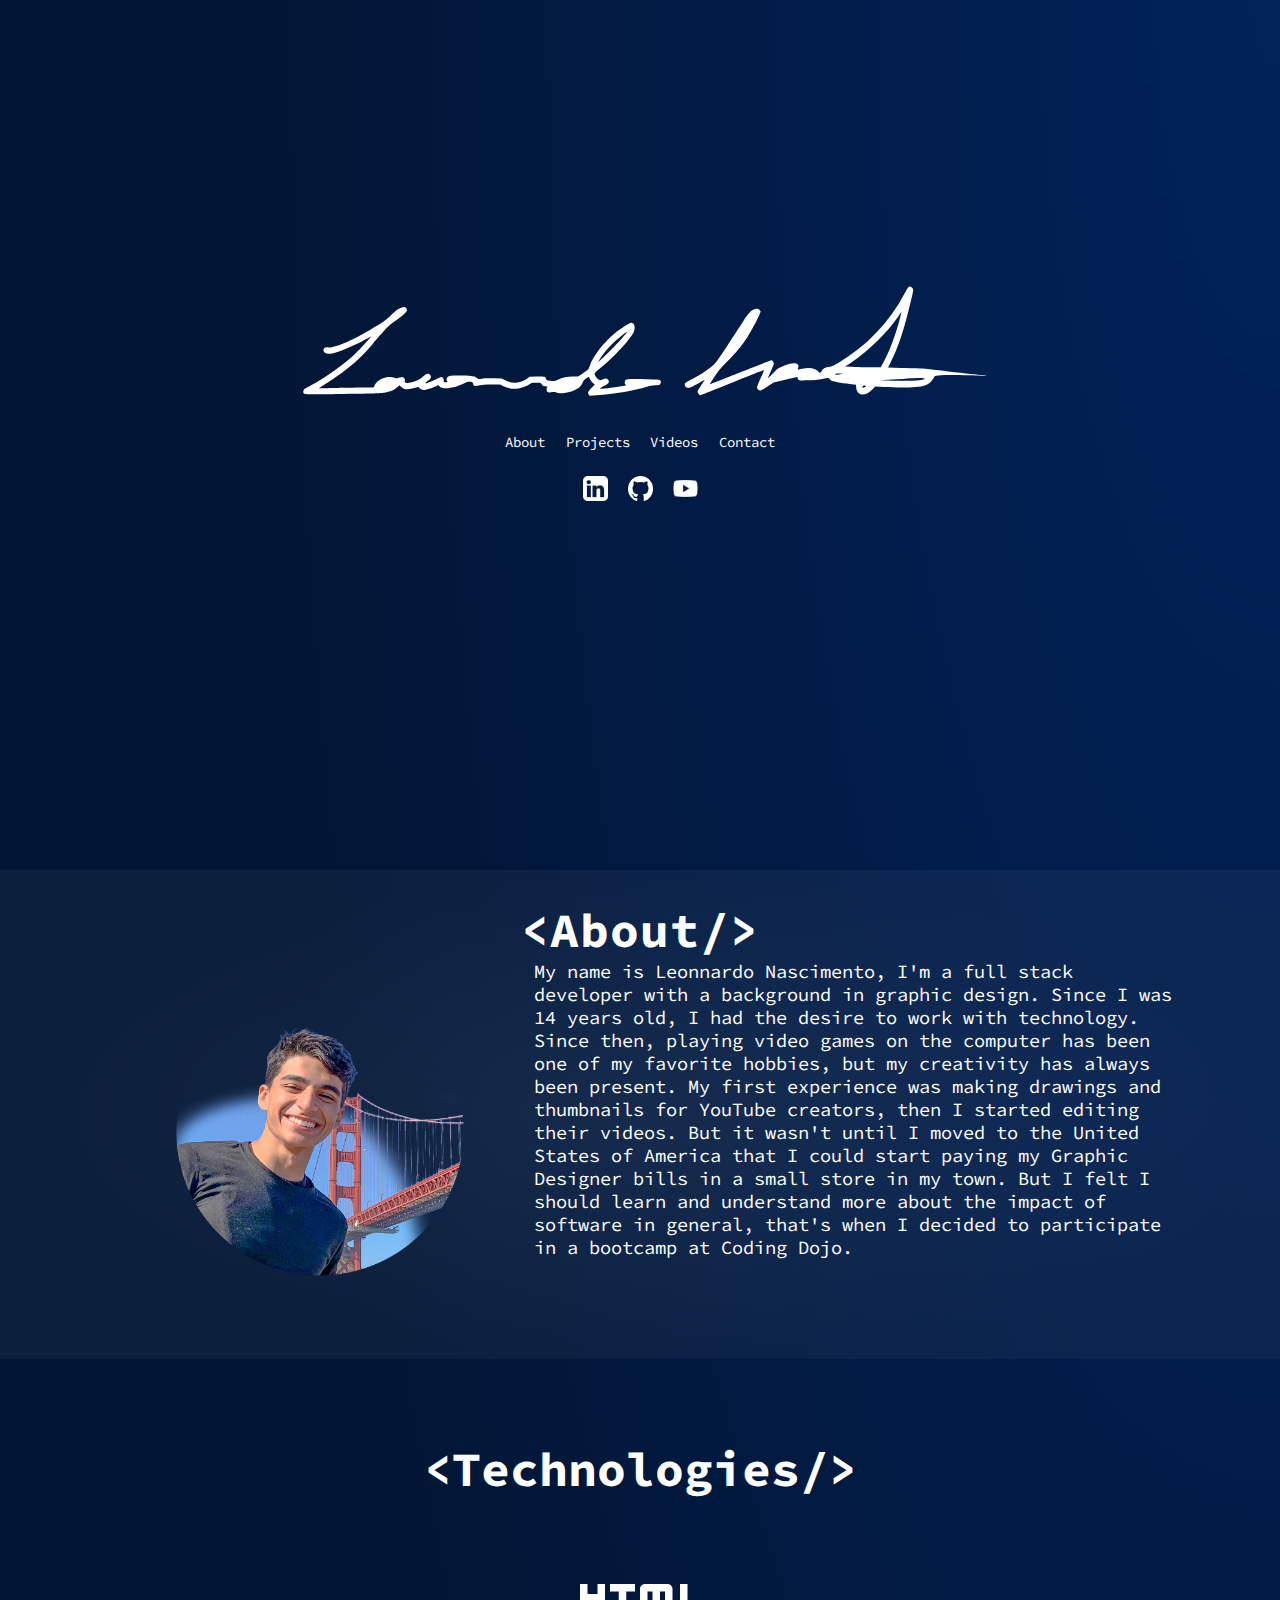
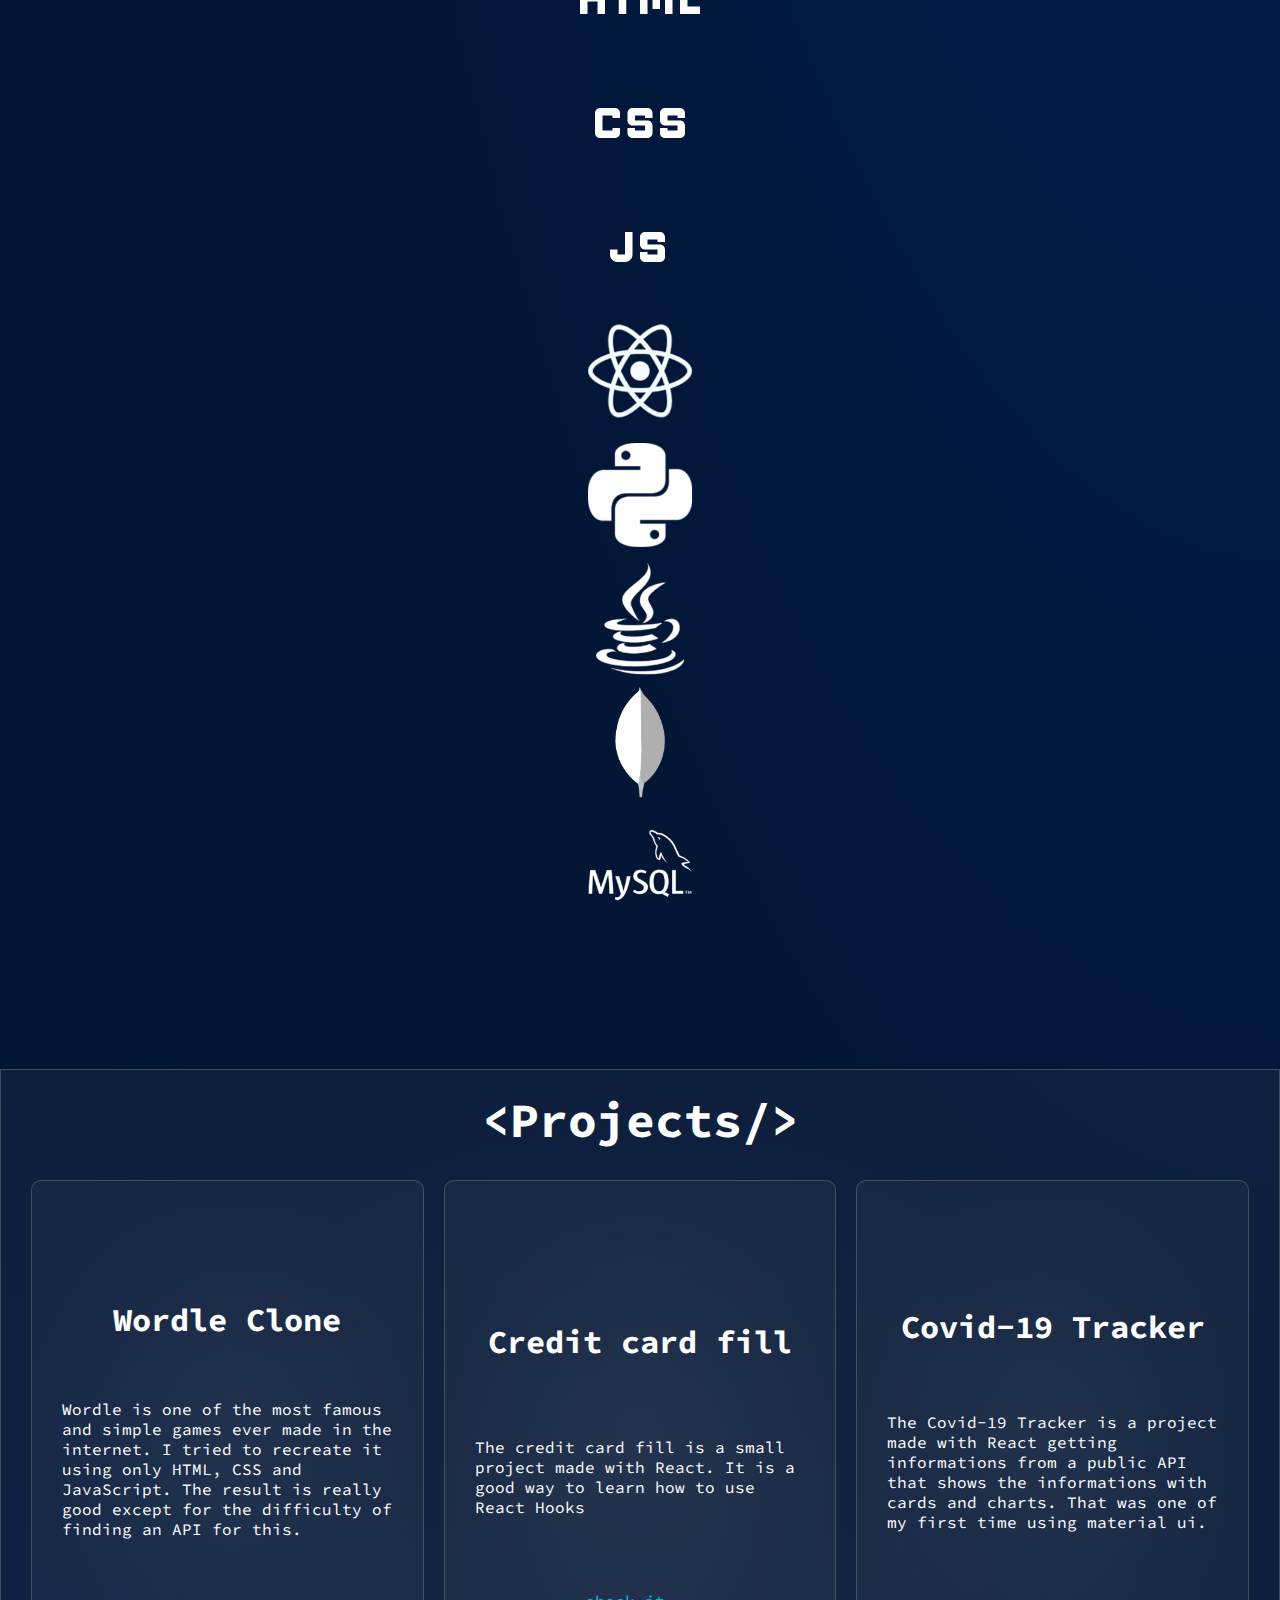
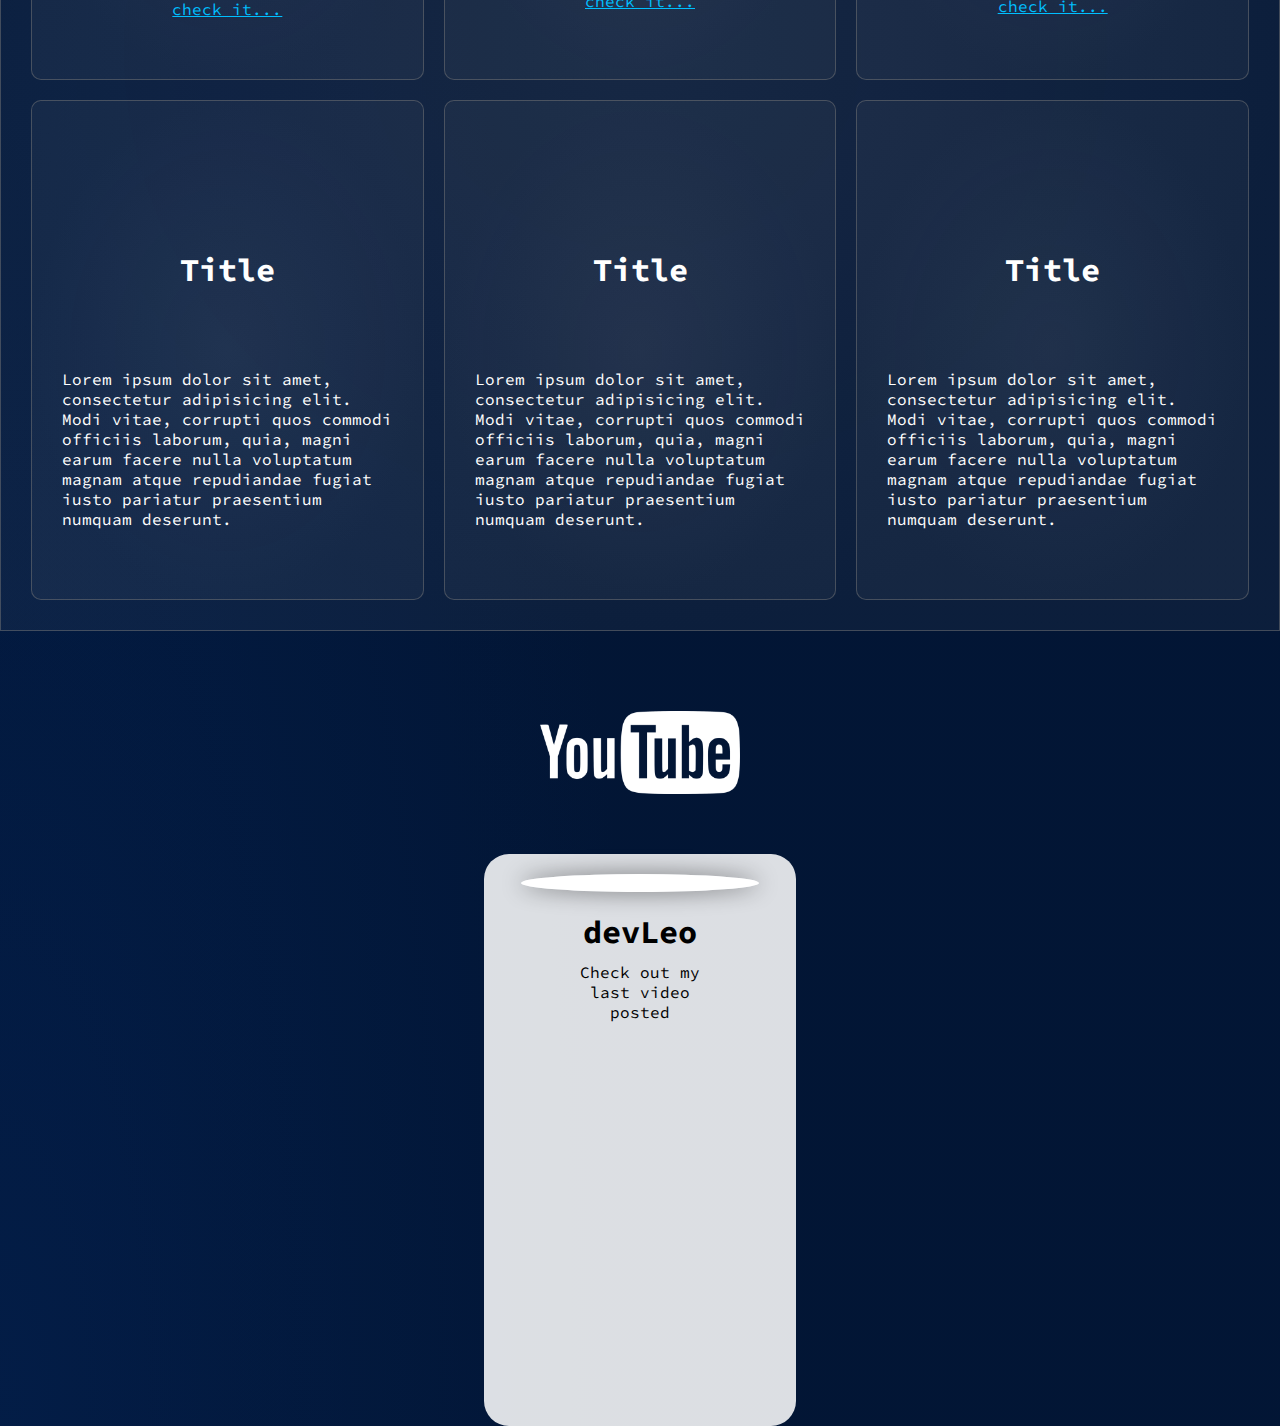
==== index.html @ 9794fa6d "commit" ====
<!DOCTYPE html>
<html lang="en">
<head>
    <meta charset="UTF-8">
    <meta http-equiv="X-UA-Compatible" content="IE=edge">
    <meta name="viewport" content="width=device-width, initial-scale=1.0">
    <title>LeoNascimento.io</title>
    <link rel="preconnect" href="https://fonts.googleapis.com">
    <link rel="preconnect" href="https://fonts.gstatic.com" crossorigin>
    <link href="https://fonts.googleapis.com/css2?family=Poppins:wght@100;400;700&display=swap" rel="stylesheet">

    <link rel="preconnect" href="https://fonts.googleapis.com">
    <link rel="preconnect" href="https://fonts.gstatic.com" crossorigin>
    <link href="https://fonts.googleapis.com/css2?family=Source+Code+Pro:wght@200;300;400;500;600;700;800;900&display=swap" rel="stylesheet">
    
    <link rel="preconnect" href="https://fonts.googleapis.com">
    <link rel="preconnect" href="https://fonts.gstatic.com" crossorigin>
    <link href="https://fonts.googleapis.com/css2?family=Montserrat:wght@100;200;300;400;500;600;700;800&display=swap" rel="stylesheet">

    <link rel="stylesheet" href="https://cdnjs.cloudflare.com/ajax/libs/slick-carousel/1.8.1/slick-theme.css" integrity="sha512-6lLUdeQ5uheMFbWm3CP271l14RsX1xtx+J5x2yeIDkkiBpeVTNhTqijME7GgRKKi6hCqovwCoBTlRBEC20M8Mg==" crossorigin="anonymous" referrerpolicy="no-referrer" />
    <link rel="stylesheet" href="https://cdnjs.cloudflare.com/ajax/libs/slick-carousel/1.8.1/slick.min.css" integrity="sha512-yHknP1/AwR+yx26cB1y0cjvQUMvEa2PFzt1c9LlS4pRQ5NOTZFWbhBig+X9G9eYW/8m0/4OXNx8pxJ6z57x0dw==" crossorigin="anonymous" referrerpolicy="no-referrer" />

    <link rel="stylesheet" href="style.css">

    <link href="https://fonts.googleapis.com/icon?family=Material+Icons"
    rel="stylesheet">
</head>
<body>
    <!-- <div class="front-page">
        <div class="intro-text">
            <h1 class="title">Welcome to my world</h1>
            <h2 class="sub-title"> I dont know what to put here</h2>
        </div>
        <img src="./images/signn.svg" alt="" class="logoOne">
        <div class="backgroundblend"></div>
    </div> -->




    <div class="background displayF">
        <div class="navbar displayF">

            <img class="logo" src="./images/signn.svg" alt="logo">
            <div class="navigation displayF directionR">
                <a href="">About</a>
                <a href="">Projects</a>
                <a href="">Videos</a>
                <a href="">Contact</a>
            </div>
            <div class="links displayF">
        
                <a href="https://www.linkedin.com/in/leonnardo-nascimento-b04475144/" target="_blank">
                    <img class="linksIcon" src="./images/linkedinicon.png" alt="">
                </a>
        
                <a href="https://github.com/N-Leonnardo" target="_blank">
                    <img class="linksIcon" src="./images/githubIcon.png" alt="">
                </a>
        
                <a href="https://www.youtube.com/channel/UCKr74Z_zcVuGK9od6eiQgIQ" target="_blank">
                    <img class="linksIcon" src="./images/youtubeLogo.png" alt="">
                </a>
        
            </div>
        </div>


            
            <div class="about displayF">
                <h1 class="abouth"> &ltAbout/></h1>
                <div class="aboutCont displayF">
                    <img class="avatar" src="./images/profile-2.png" alt="">
                    <p> 
                        My name is Leonnardo Nascimento, I'm a full stack developer with a background in graphic design. Since I was 14 years old, I had the desire to work with technology. Since then, playing video games on the computer has been one of my favorite hobbies, but my creativity has always been present. My first experience was making drawings and thumbnails for YouTube creators, then I started editing their videos. But it wasn't until I moved to the United States of America that I could start paying my Graphic Designer bills in a small store in my town. But I felt I should learn and understand more about the impact of software in general, that's when I decided to participate in a bootcamp at Coding Dojo.
                        </p>
                    </div>
            </div>

    <div class="languageTitle displayF">
        <h1>&ltTechnologies/></h1>
    </div>
    <div class="languages ">
        <div class="logo-slider">
            <div class="item revert">
                <a href="#">
                    <img src="./images/html.svg" alt="HTML">
                </a>
            </div>
            <div class="item revert">
                <a href="#">
                    <img src="./images/css.svg" alt="CSS">
                </a>
            </div>
            <div class="item revert">
                <a href="#">
                    <img src="./images/js.svg" alt="JavaScript">
                </a>
            </div>
            <div class="item">
                <a href="#">
                    <img src="./images/react.png" alt="">
                </a>
            </div>
            <div class="item">
                <a href="#">
                    <img src="./images/python.png" alt="">
                </a>
            </div>
            <div class="item">
                <a href="#">
                    <img src="./images/java.png" alt="">
                </a>
            </div>
            <div class="item">
                <a href="#">
                    <img src="./images/mongodblogo.png" alt="">
                </a>
            </div>
            <div class="item">
                <a href="#">
                    <img src="./images/mysql.png" alt="">
                </a>
            </div>
        </div>
    </div>


<div class="projCont">
    <h1 class="projTitle">&ltProjects/></h1>
    <div class="projects displayF">
        <div class="containerProj displayF">
            <div class="eachProj displayF ">
                <img class="projImage" src="https://camo.githubusercontent.com/9633ba7687fe294301734b7516c64a92cbd756558850330837115ace9c610f3a/68747470733a2f2f692e696d6775722e636f6d2f795870526636302e706e67" alt="">
                <h1>Wordle Clone</h1>
                    <p>
                        Wordle is one of the most famous and simple games ever made in the internet. I tried to recreate it using only HTML, CSS and JavaScript. The result is really good except for the difficulty of finding an API for this.
                    </p>
                    <a href="https://n-leonnardo.github.io/wordleclone/">check it...</a>
                </div>

            
            <div class="eachProj displayF">
                <img src="" alt="">
                <h1>Credit card fill</h1>
                <p>
                    The credit card fill is a small project made with React. It is a good way to learn how to use React Hooks
                </p>

                <a href="">check it...</a>
            </div>
            <div class="eachProj displayF">
                <img class="projImage" src="https://n-leonnardo.github.io/covidTrackerProj/static/media/COVIDLOGO.ed3f2e29fcd2064a7a75.png" alt="">
                <h1>Covid-19 Tracker</h1>
                <p>
                    The Covid-19 Tracker is a project made with React getting informations from a public API that shows the informations with cards and charts. That was one of my first time using material ui.
                    </p>
                    <a href="">check it...</a>
                </div>
        </div>


        <div class="containerProj displayF">
            <div class="eachProj displayF ">
                <img src="" alt="">
                <h1>Title</h1>
                <p>Lorem ipsum dolor sit amet, consectetur adipisicing elit. Modi vitae, corrupti quos commodi officiis laborum, quia, magni earum facere nulla voluptatum magnam atque repudiandae fugiat iusto pariatur praesentium numquam deserunt.</p>
            </div>
            <div class="eachProj displayF">
                <img src="" alt="">
                <h1>Title</h1>
                <p>Lorem ipsum dolor sit amet, consectetur adipisicing elit. Modi vitae, corrupti quos commodi officiis laborum, quia, magni earum facere nulla voluptatum magnam atque repudiandae fugiat iusto pariatur praesentium numquam deserunt.</p>
            </div>
            <div class="eachProj displayF">
                <img src="" alt="">
                <h1>Title</h1>
                <p>Lorem ipsum dolor sit amet, consectetur adipisicing elit. Modi vitae, corrupti quos commodi officiis laborum, quia, magni earum facere nulla voluptatum magnam atque repudiandae fugiat iusto pariatur praesentium numquam deserunt.</p>
            </div>
        </div>
    </div>
</div>

<a href=" https://www.youtube.com/channel/UCKr74Z_zcVuGK9od6eiQgIQ " target="blank">

    <div class="ytContainer displayF">
        <!-- <h1 class="ytTitle">&ltVideos/></h1> -->
        <img src="./images/youtube-logo-black-and-white.png" alt="" class="ytLogo">
        <div class="ytBox displayF">
            <div class="header displayF">
                <img class=" ytAvatar" src="https://cdn.vox-cdn.com/thumbor/jC8Gbx-Z-0FskmRz0ufRkql8Ppc=/1400x1400/filters:format(png)/cdn.vox-cdn.com/uploads/chorus_asset/file/23206931/zuck_avatar2.PNG" alt="">
                <h1 class="ytName ytBlack">devLeo</h1>
                <p class="ytDesc ytBlack">
                    Check out my last video posted
                </p>
            </div>
            <div class="videosLine displayF">
                <div class="video">

                <iframe class ="video" width="400" height="340" src="https://www.youtube.com/embed?listType=user_uploads&list=UCKr74Z_zcVuGK9od6eiQgIQ" frameborder="0" allowfullscreen></iframe> 


                </div>
                <!-- <div class="video">
                    <iframe width="420" height="215"
                    src="https://www.youtube.com/embed/tgbNymZ7vqY">
                    </iframe>
                </div> -->
                <!-- <div class="video">
                    <iframe width="420" height="215"
                    src="https://www.youtube.com/embed/tgbNymZ7vqY">
                    </iframe>
                </div>
            </div>
            <div class="videosLine displayF">
                <div class="video">
                    <iframe width="420" height="215"
                    src="https://www.youtube.com/embed/tgbNymZ7vqY">
                    </iframe>
                </div>
                <div class="video">
                    <iframe width="420" height="215"
                    src="https://www.youtube.com/embed/tgbNymZ7vqY">
                    </iframe>
                </div>
                <div class="video">
                    <iframe width="420" height="215"
                    src="https://www.youtube.com/embed/tgbNymZ7vqY">
                    </iframe>
                </div>
            </div>
            <div class="videosLine displayF">
                <div class="video">
                    <iframe width="420" height="215"
                    src="https://www.youtube.com/embed/tgbNymZ7vqY">
                    </iframe>
                </div>
                <div class="video">
                    <iframe width="420" height="215"
                    src="https://www.youtube.com/embed/tgbNymZ7vqY">
                </iframe>
                </div>
                <div class="video">
                    <iframe width="420" height="215"
                    src="https://www.youtube.com/embed/tgbNymZ7vqY">
                    </iframe>
                </div> -->
            </div>
        </div>
    </div>
</a>











</div>



</body>
    <script src="https://cdnjs.cloudflare.com/ajax/libs/jquery/3.6.0/jquery.min.js" integrity="sha512-894YE6QWD5I59HgZOGReFYm4dnWc1Qt5NtvYSaNcOP+u1T9qYdvdihz0PPSiiqn/+/3e7Jo4EaG7TubfWGUrMQ==" crossorigin="anonymous" referrerpolicy="no-referrer"></script>
    <script src="https://cdnjs.cloudflare.com/ajax/libs/slick-carousel/1.8.1/slick.min.js" integrity="sha512-XtmMtDEcNz2j7ekrtHvOVR4iwwaD6o/FUJe6+Zq+HgcCsk3kj4uSQQR8weQ2QVj1o0Pk6PwYLohm206ZzNfubg==" crossorigin="anonymous" referrerpolicy="no-referrer"></script>
    <script>
        $('.logo-slider').slick({
            slidesToShow: 5,
            slidesToScroll: 1,
            dots: true,
            arrows: true,
            autoplay: true,
            autoplaySpeed: 10000,
            infinite: true
        });
    </script>
    <script src="https://cdnjs.cloudflare.com/ajax/libs/gsap/3.9.1/gsap.min.js" integrity="sha512-H6cPm97FAsgIKmlBA4s774vqoN24V5gSQL4yBTDOY2su2DeXZVhQPxFK4P6GPdnZqM9fg1G3cMv5wD7e6cFLZQ==" crossorigin="anonymous" referrerpolicy="no-referrer"></script>
    <script src="https://cdnjs.cloudflare.com/ajax/libs/gsap/3.9.1/ScrollTrigger.min.js" integrity="sha512-5efjkDjhldlK+BrHauVYJpbjKrtNemLZksZWxd6Wdxvm06dceqWGLLNjZywOkvW7BF032ktHRMUOarbK9d60bg==" crossorigin="anonymous" referrerpolicy="no-referrer"></script>
    <script src="app.js"></script>
</html>
---- style.css ----
*{
    margin: 0;
    padding: 0;
    color: white;
    /* font-family: 'Poppins', serif; */
    font-family: "Source Code Pro", serif ;
    text-decoration: none;
}




.front-page{
    width: 100%;
    height: 100%;
    clip-path: circle(5%);
}

.backgroundblend{
    width: 100%;
    height: 100vh;
    background: radial-gradient(79.06% 65.46% at 99.56% -0.33%, rgba(0, 88, 231, 0.2) 0%, rgba(7, 20, 41, 0.2) 100%), radial-gradient(50% 44.45% at 0% 100%, #021F4E 0%, #011638 100%);

}

.intro-text, .logoOne{
    position: absolute;
    top: 50%;
    left: 50%;
    transform: translate(-50%, -50%);
}

.logoOne{
    filter: invert(100%);
}






.navbar{
    height: 90vh;
}


.background {
    background: radial-gradient(79.06% 65.46% at 99.56% -0.33%, rgba(0, 88, 231, 0.2) 0%, rgba(7, 20, 41, 0.2) 100%), radial-gradient(50% 44.45% at 0% 100%, #021F4E 0%, #011638 100%);
}

.displayF{
    display: flex;
    align-items: center;
    justify-content: center;
    flex-direction: column;
}

.links{
    flex-direction: row;
}

.links img{
    width: 25px;
    margin: 25px 10px;
}

.logo{
    filter: invert(100%);
    width: 55vw;
    margin: 0 20px 0 40px;
}
.navigation {
    margin-top: 25px;
}

.directionR{
    flex-direction: row;
}

.navigation a{
    text-decoration: none;
    color: white;
    font-size: 14px;
    /* margin-left: 30px;
    margin-right: 30px;
    margin-top: 25px; */

    margin: 5% 5% 0 5%;
}

/* First SECTION */

.avatar{
    width: 300px;
    margin: 0px 5% 5% 5%;
}

.abouth{
    font-size: 48px;
    letter-spacing: 1px ;
    font-weight: bolder;
    margin-top: 30px;
}

.about{
    margin-top: 60px;

    width: 100%;

    background: radial-gradient(50% 50% at 50% 50%, rgba(196, 196, 196, 0.1) 0%, rgba(196, 196, 196, 0.051) 100%);
    /* border: 1px solid rgba(119, 119, 119, 0.5); */
    box-sizing: border-box;
    /* border-radius: 10px; */
}

.aboutCont{
    flex-direction: row;
}

.aboutCont p{
    font-size: 14pt;
    width: 50%;
    margin-bottom: 100px;
}

.revert{
    filter: invert(100%);
}

.item img{
    width: 120px;
}

.languages{
    max-width: 1024px;
    margin: 40px auto;
}

.languageTitle{
    font-size: 24px;
    margin-top: 80px;
}

.logo-slider{
    color: white
}

/* Third Section */

.projects{
    margin-top: 20px;
}

.containerProj{
    flex-direction: row;
    justify-content: space-evenly;
}

.projImage{
    width: 40%;
}


.eachProj{
    width: 50%;
    height: 500px;
    padding: 30px;

    margin: 10px;

    justify-content: space-around;

    background: radial-gradient(50% 50% at 50% 50%, rgba(196, 196, 196, 0.1) 0%, rgba(196, 196, 196, 0.051) 100%);
    border: 1px solid rgba(119, 119, 119, 0.5);
    box-sizing: border-box;

    border-radius: 10px;
}

.eachProj a{
    text-decoration: underline;
    color: rgb(0, 191, 255);
}

.projCont{

    background: radial-gradient(50% 50% at 50% 50%, rgba(196, 196, 196, 0.1) 0%, rgba(196, 196, 196, 0.051) 100%);
    border: 1px solid rgba(119, 119, 119, 0.5);
    box-sizing: border-box;

    margin-top: 100px;

    display: flex;
    align-items: center;
    justify-content: center;

    flex-direction: column;

    padding: 20px;

}

.projTitle{
    font-size: 48px;
}



/* Youtube part */

.ytContainer{
margin-top: 80px;
color: black;
}

.ytBox{
    width: 80%;
    background-color: rgba(255, 255, 255, 0.861);
    border-radius: 25px;
    padding: 20px;
}

.ytBlack{
    color: black;
    text-align: center;
}

.ytName{
    margin-top: 20px;
}

.videos{
    display: grid;
    grid-template-columns: 1fr 1fr 1fr;
}

.videosLine{
    flex-direction: column;
}

.ytAvatar{
    width: 220px;
    border-radius: 100%;
    border: 9px solid #ffffff;

    -webkit-box-shadow: 0px 0px 22px 1px rgba(0,0,0,0.42); 
box-shadow: 0px 0px 22px 1px rgba(0,0,0,0.42);
}

.ytDesc{
    width: 50%;
    margin:10px 0 40px 0 ;
}

.ytTitle{
    margin: 0 0 5px 0;
    font-size: 48px;
}

.video{
    border-radius: 20px;
    width: 100%;
}

.ytLogo{
    filter: invert(100%);
    width: 200px;
    margin-bottom: 60px;
}

@media (max-width: 1024px){

    .logo{
    width: 80vw;    
    }

    .videosLine{
        flex-direction: column;
    }

    .about{
        padding: 2px;
        width: 90%;
        padding-bottom: 20px;
    }

    .aboutCont{
        flex-direction: column;
    }

    .aboutCont p{
        width: 80%;
    }
    

    .avatar{
        width: 40%;
    }

    .languages{
        max-width: 70vw;
    }

    .item img{
        width: 80%;
    }


    .containerProj {
        flex-direction: column;
    }

    .eachProj{
        width: 90%;
        margin: 10px;
    }

    .videosLine{
        flex-direction: column;
    }

    .ytBox{
        width: 80%;
    }

}
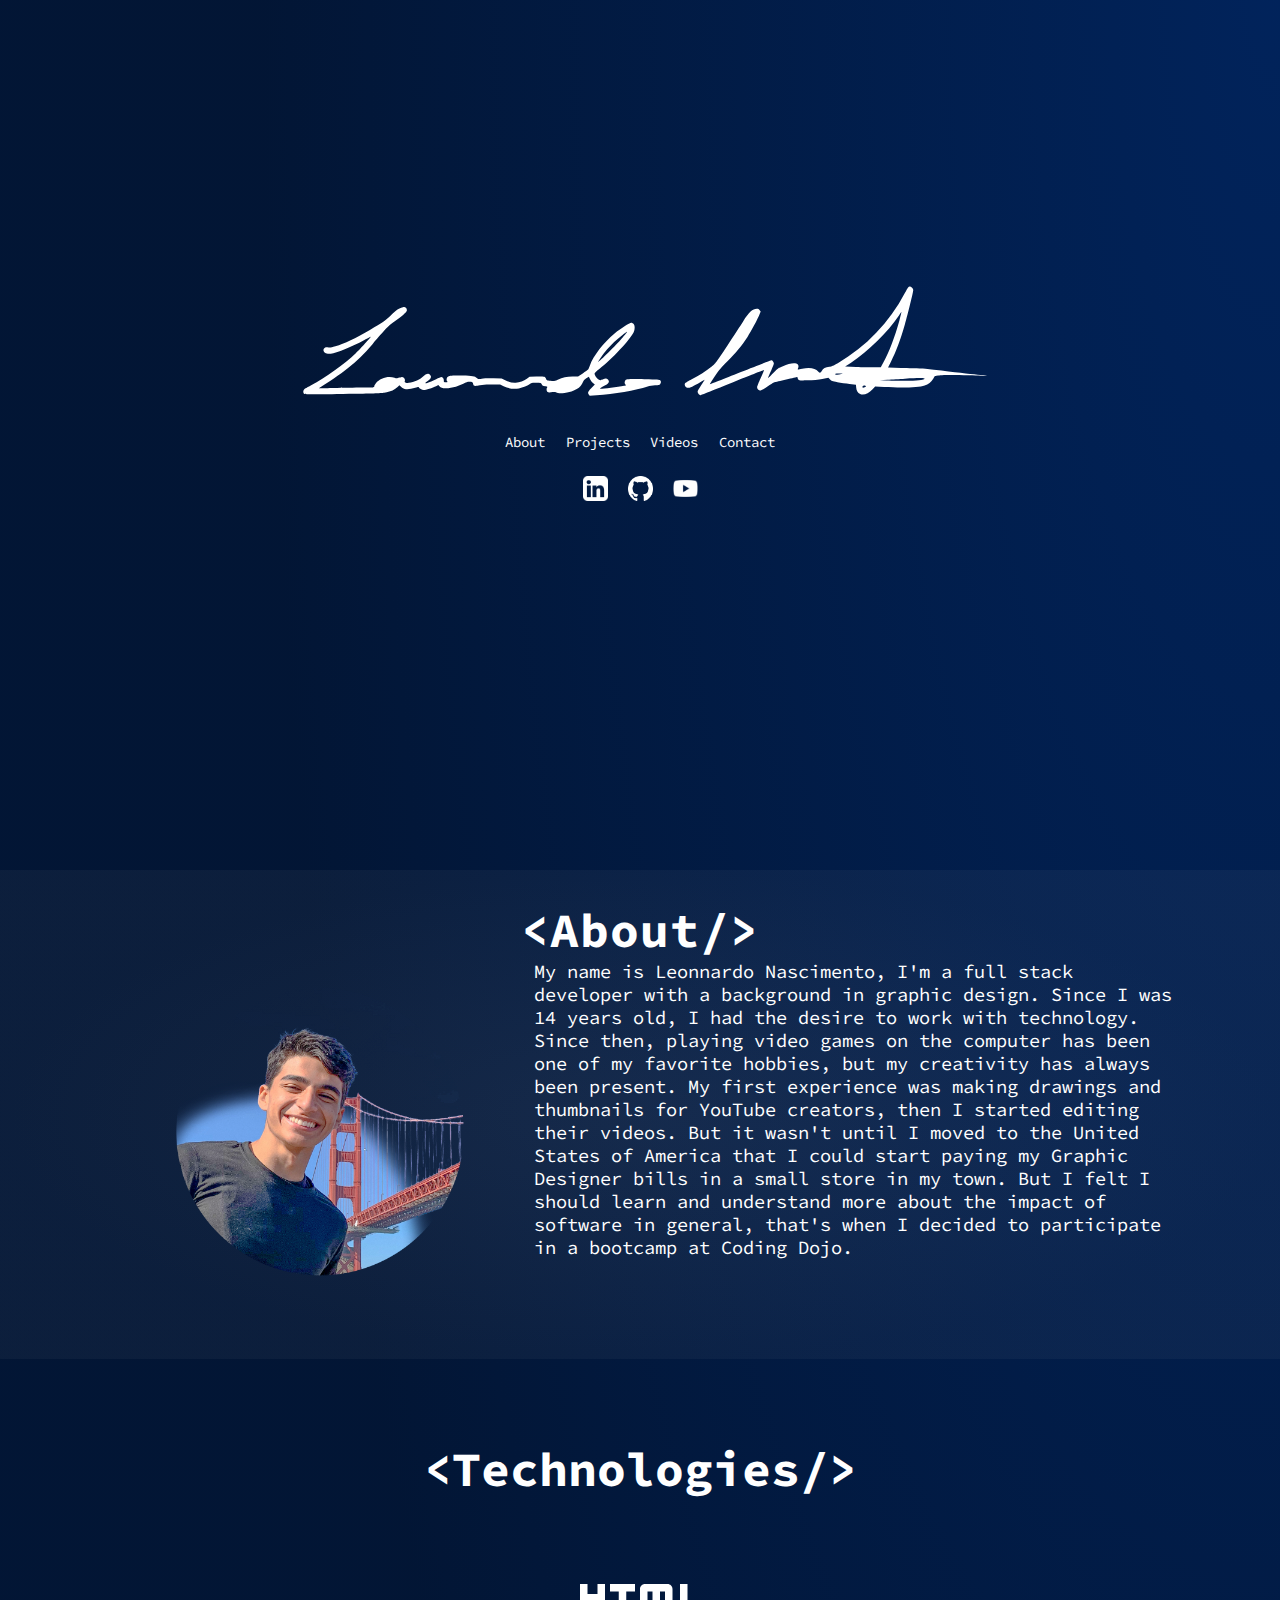
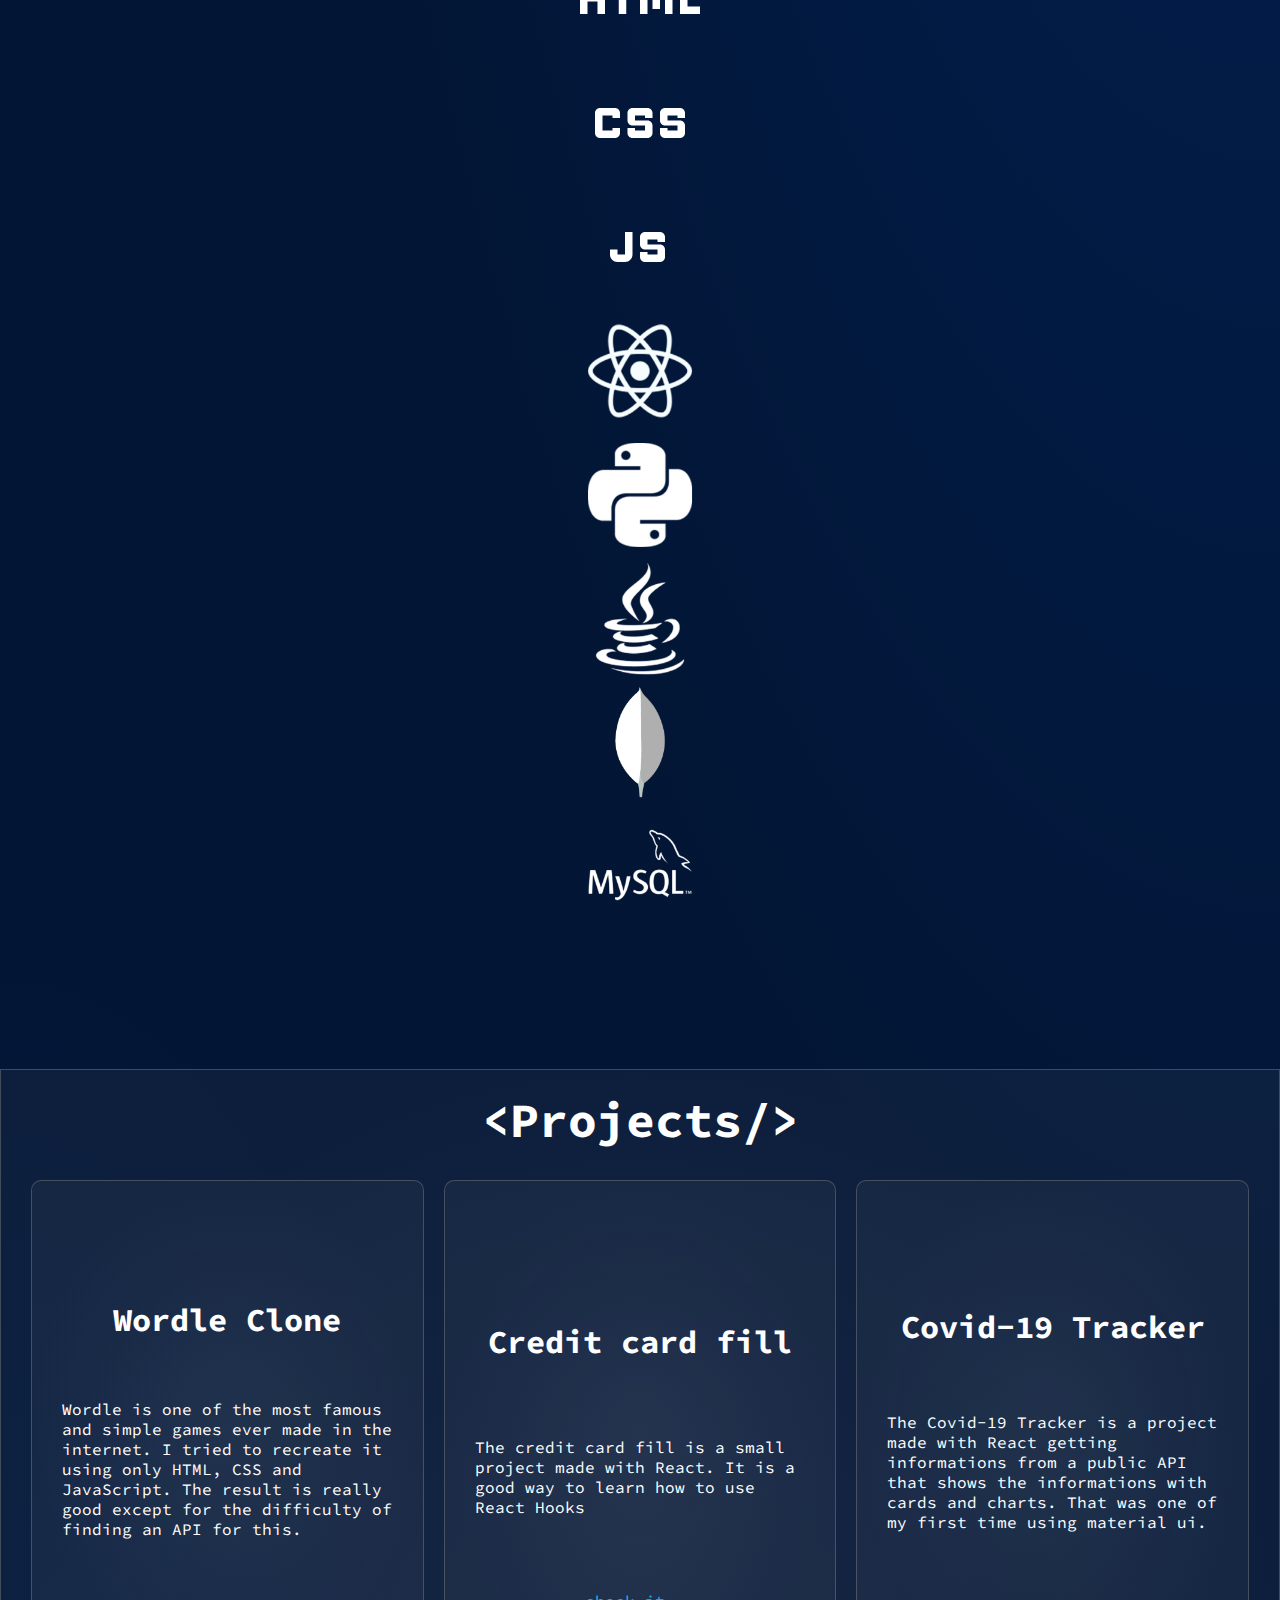
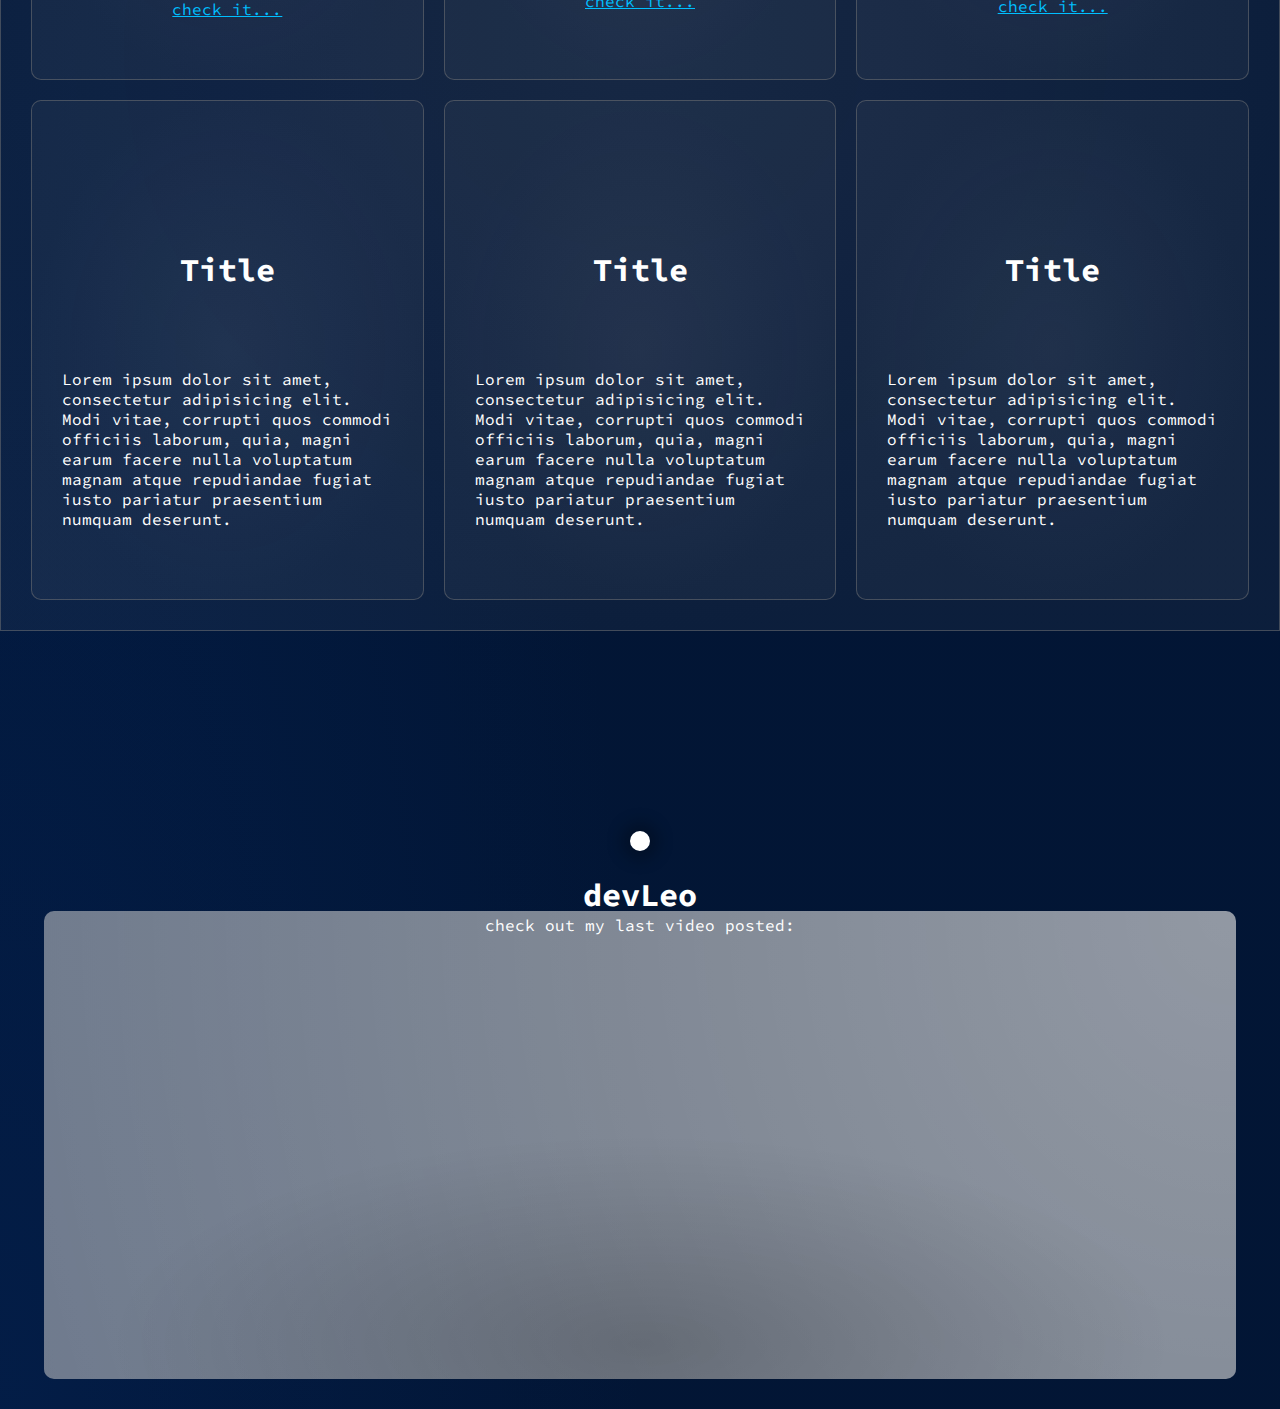
==== commit 33768e51: "commit" ====
--- a/index.html
+++ b/index.html
@@ -180,87 +180,24 @@
     </div>
 </div>
 
-<a href=" https://www.youtube.com/channel/UCKr74Z_zcVuGK9od6eiQgIQ " target="blank">
-
-    <div class="ytContainer displayF">
-        <!-- <h1 class="ytTitle">&ltVideos/></h1> -->
-        <img src="./images/youtube-logo-black-and-white.png" alt="" class="ytLogo">
-        <div class="ytBox displayF">
-            <div class="header displayF">
-                <img class=" ytAvatar" src="https://cdn.vox-cdn.com/thumbor/jC8Gbx-Z-0FskmRz0ufRkql8Ppc=/1400x1400/filters:format(png)/cdn.vox-cdn.com/uploads/chorus_asset/file/23206931/zuck_avatar2.PNG" alt="">
-                <h1 class="ytName ytBlack">devLeo</h1>
-                <p class="ytDesc ytBlack">
-                    Check out my last video posted
-                </p>
-            </div>
-            <div class="videosLine displayF">
-                <div class="video">
-
-                <iframe class ="video" width="400" height="340" src="https://www.youtube.com/embed?listType=user_uploads&list=UCKr74Z_zcVuGK9od6eiQgIQ" frameborder="0" allowfullscreen></iframe> 
-
-
-                </div>
-                <!-- <div class="video">
-                    <iframe width="420" height="215"
-                    src="https://www.youtube.com/embed/tgbNymZ7vqY">
-                    </iframe>
-                </div> -->
-                <!-- <div class="video">
-                    <iframe width="420" height="215"
-                    src="https://www.youtube.com/embed/tgbNymZ7vqY">
-                    </iframe>
-                </div>
-            </div>
-            <div class="videosLine displayF">
-                <div class="video">
-                    <iframe width="420" height="215"
-                    src="https://www.youtube.com/embed/tgbNymZ7vqY">
-                    </iframe>
-                </div>
-                <div class="video">
-                    <iframe width="420" height="215"
-                    src="https://www.youtube.com/embed/tgbNymZ7vqY">
-                    </iframe>
-                </div>
-                <div class="video">
-                    <iframe width="420" height="215"
-                    src="https://www.youtube.com/embed/tgbNymZ7vqY">
-                    </iframe>
-                </div>
-            </div>
-            <div class="videosLine displayF">
-                <div class="video">
-                    <iframe width="420" height="215"
-                    src="https://www.youtube.com/embed/tgbNymZ7vqY">
-                    </iframe>
-                </div>
-                <div class="video">
-                    <iframe width="420" height="215"
-                    src="https://www.youtube.com/embed/tgbNymZ7vqY">
-                </iframe>
-                </div>
-                <div class="video">
-                    <iframe width="420" height="215"
-                    src="https://www.youtube.com/embed/tgbNymZ7vqY">
-                    </iframe>
-                </div> -->
-            </div>
-        </div>
-    </div>
-</a>
-
-
-
-
-
-
-
-
-
-
-
+<img class="ytLogo" src="https://pnggrid.com/wp-content/uploads/2021/04/youtube-white-1024x230.png" alt="">
+
+<div class="ytContainer displayF">
+    <div class="ytAvatar">
+        <img src="https://cdn.vox-cdn.com/thumbor/jC8Gbx-Z-0FskmRz0ufRkql8Ppc=/1400x1400/filters:format(png)/cdn.vox-cdn.com/uploads/chorus_asset/file/23206931/zuck_avatar2.PNG" alt="">
+    </div>
+    <div class="ytInfo">
+        <h1>
+            devLeo
+        </h1>
+        <p>
+            check out my last video posted: 
+        </p>
+    </div>
+    <div class="content">
+        <iframe width="600" height="340" src="https://www.youtube.com/embed?listType=user_uploads&list=YOUR_CHANNEL_NAME_HERE" frameborder="0" allowfullscreen></iframe> 
+    </div>
 </div>
-
 
 
 </body>
--- a/style.css
+++ b/style.css
@@ -209,63 +209,34 @@
 /* Youtube part */
 
 .ytContainer{
-margin-top: 80px;
-color: black;
-}
-
-.ytBox{
-    width: 80%;
-    background-color: rgba(255, 255, 255, 0.861);
-    border-radius: 25px;
+    margin: 80px 0 30px 0;
+
+    width: 90%;
+    background: radial-gradient(44.79% 44.79% at 50% 92.51%, rgba(0, 0, 0, 0.2) 0%, rgba(0, 0, 0, 0) 100%), radial-gradient(143.16% 415.03% at 99.49% 0%, rgba(255, 255, 255, 0.3) 0%, rgba(255, 255, 255, 0) 100%) /* warning: gradient uses a rotation that is not supported by CSS and may not behave as expected */, rgba(196, 196, 196, 0.5);
+
+    border-radius: 10px;
+
     padding: 20px;
 }
 
-.ytBlack{
-    color: black;
+.ytLogo{
+    margin: 100px;
+    width: 300px;
+}
+
+.ytAvatar img{
+    position: relative;
+    bottom: 100px;
+    width: 200px;
+    border-radius: 200px;
+    border: 10px solid white;
+    box-shadow: 0px 0px 16px 8px rgba(0,0,0,0.27);
+}
+
+.ytInfo{
+    position: relative;
+    bottom: 80px;
     text-align: center;
-}
-
-.ytName{
-    margin-top: 20px;
-}
-
-.videos{
-    display: grid;
-    grid-template-columns: 1fr 1fr 1fr;
-}
-
-.videosLine{
-    flex-direction: column;
-}
-
-.ytAvatar{
-    width: 220px;
-    border-radius: 100%;
-    border: 9px solid #ffffff;
-
-    -webkit-box-shadow: 0px 0px 22px 1px rgba(0,0,0,0.42); 
-box-shadow: 0px 0px 22px 1px rgba(0,0,0,0.42);
-}
-
-.ytDesc{
-    width: 50%;
-    margin:10px 0 40px 0 ;
-}
-
-.ytTitle{
-    margin: 0 0 5px 0;
-    font-size: 48px;
-}
-
-.video{
-    border-radius: 20px;
-    width: 100%;
-}
-
-.ytLogo{
-    filter: invert(100%);
-    width: 200px;
-    margin-bottom: 60px;
 }
 
 @media (max-width: 1024px){
@@ -315,12 +286,4 @@
         margin: 10px;
     }
 
-    .videosLine{
-        flex-direction: column;
-    }
-
-    .ytBox{
-        width: 80%;
-    }
-
-}
+}
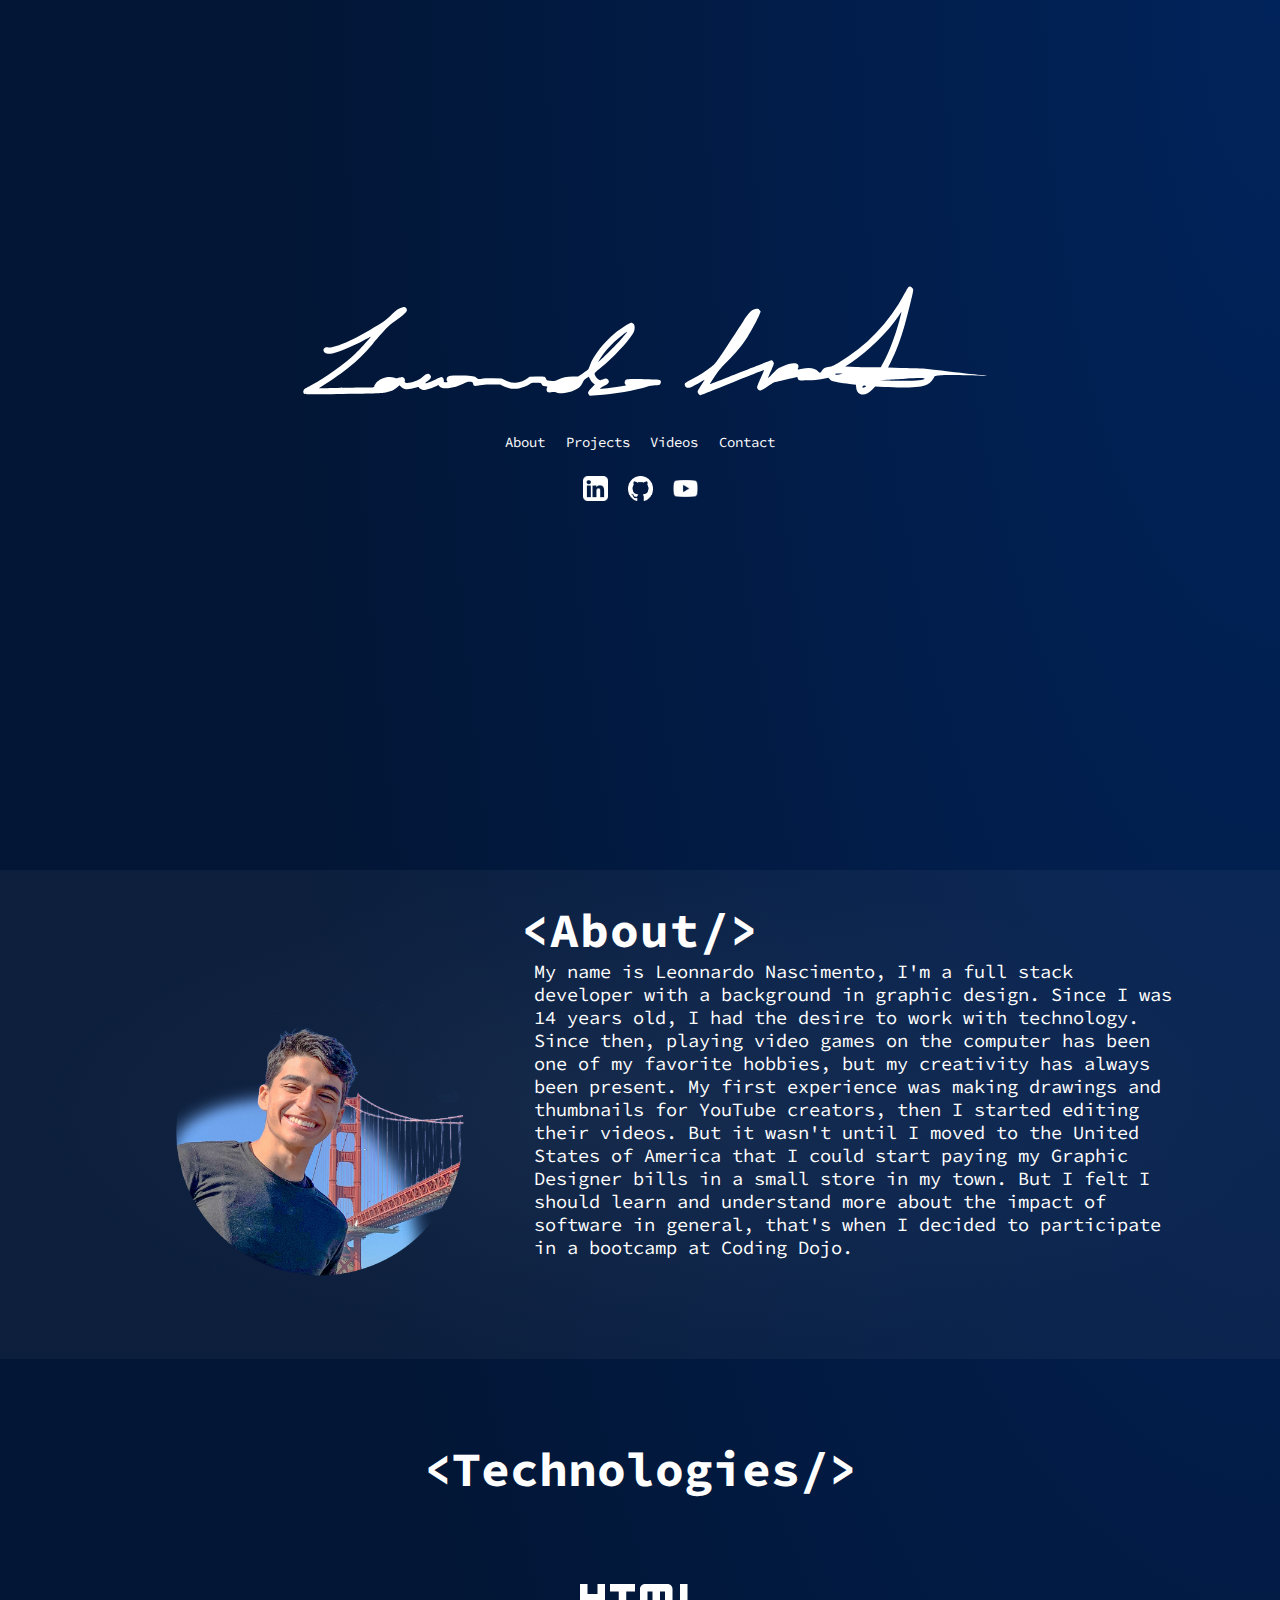
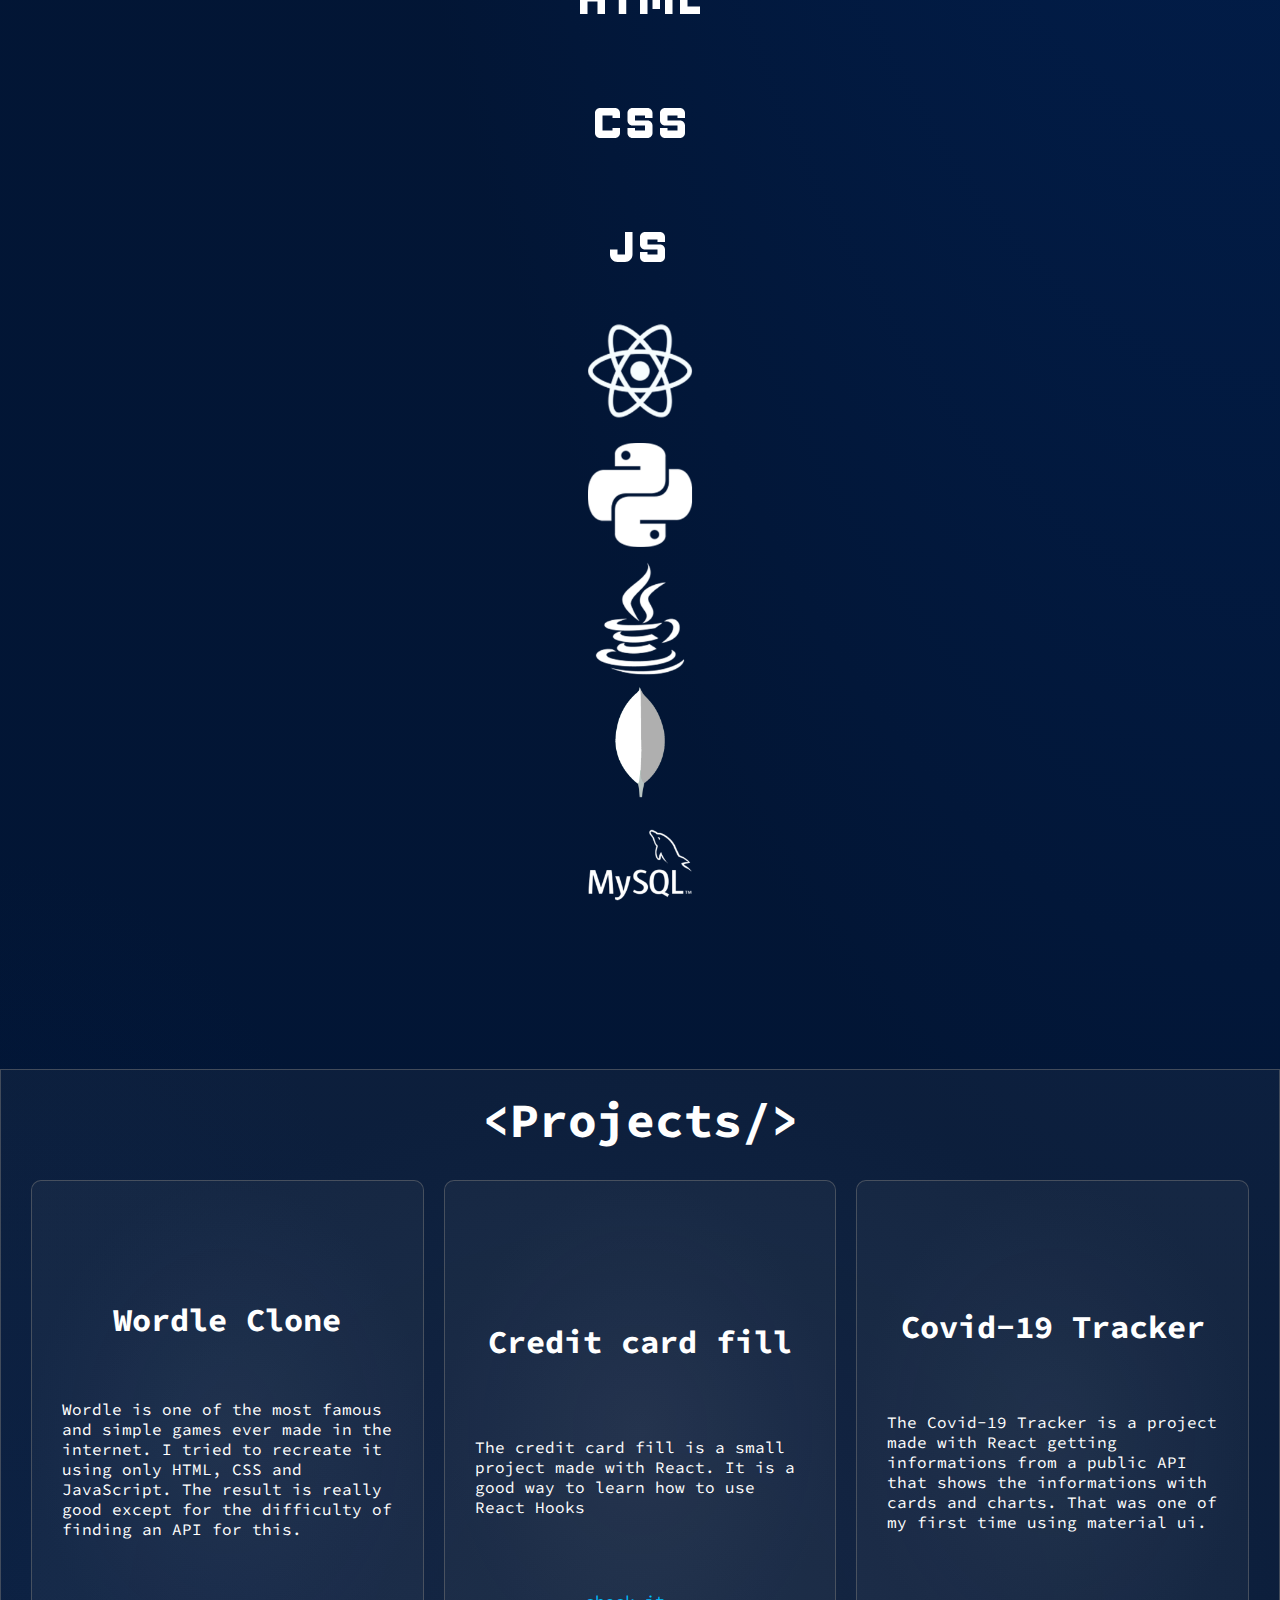
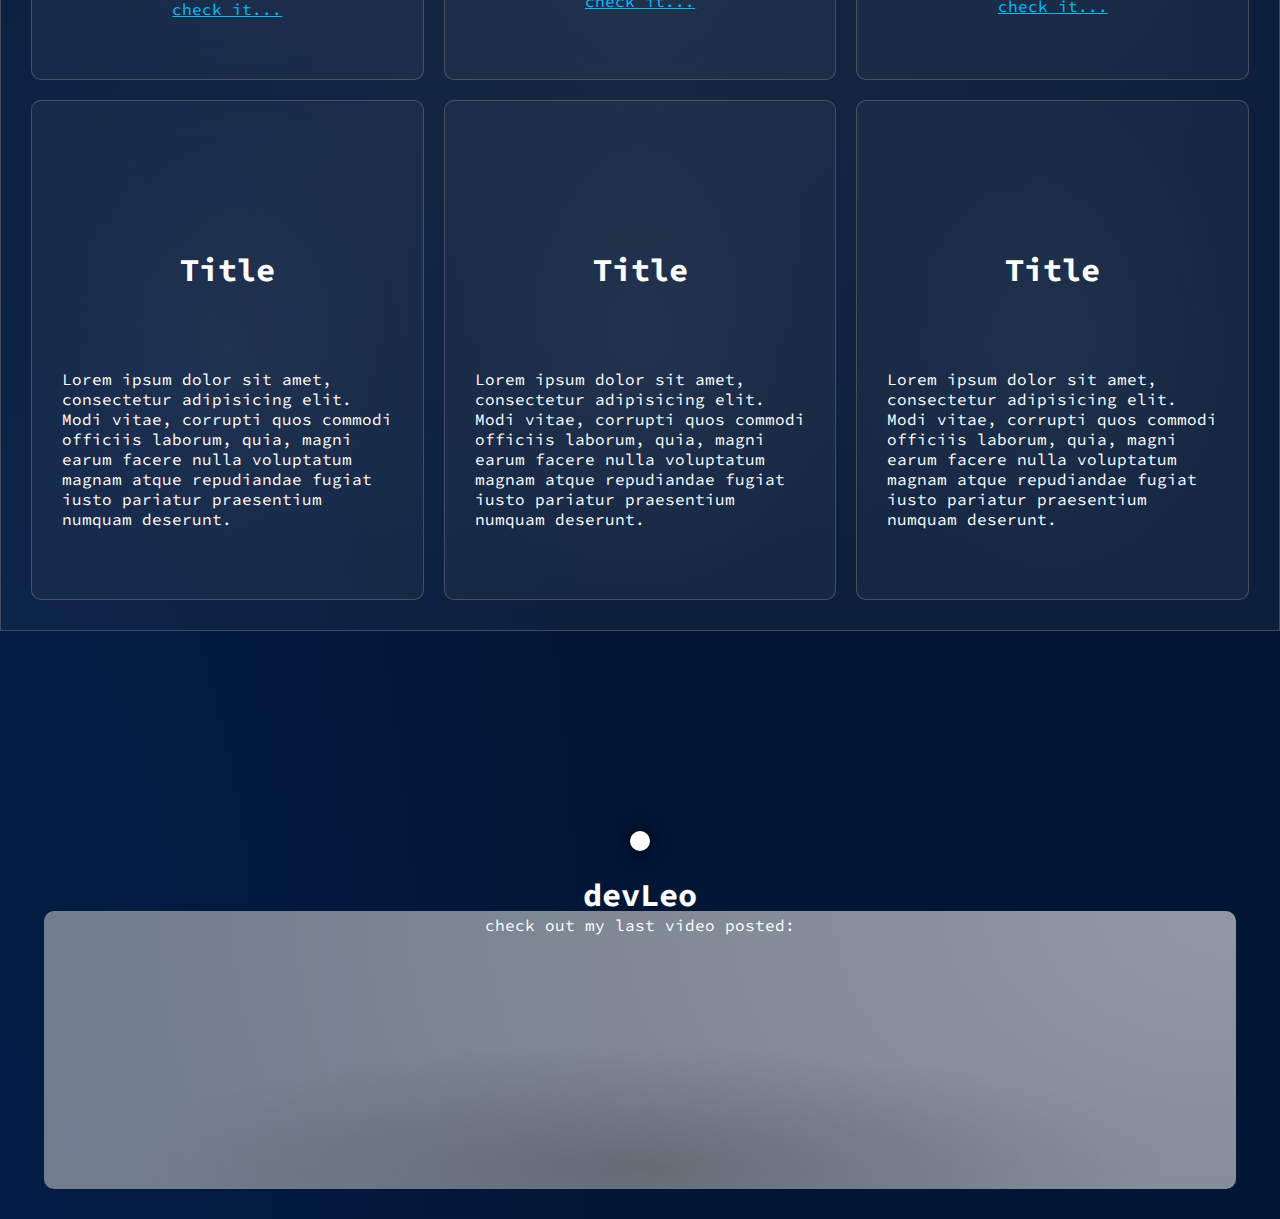
==== commit 803b8cd8: "commit" ====
--- a/index.html
+++ b/index.html
@@ -195,7 +195,7 @@
         </p>
     </div>
     <div class="content">
-        <iframe width="600" height="340" src="https://www.youtube.com/embed?listType=user_uploads&list=YOUR_CHANNEL_NAME_HERE" frameborder="0" allowfullscreen></iframe> 
+        <iframe src="https://www.youtube.com/embed?listType=user_uploads&list=YOUR_CHANNEL_NAME_HERE" frameborder="0" allowfullscreen></iframe> 
     </div>
 </div>
 
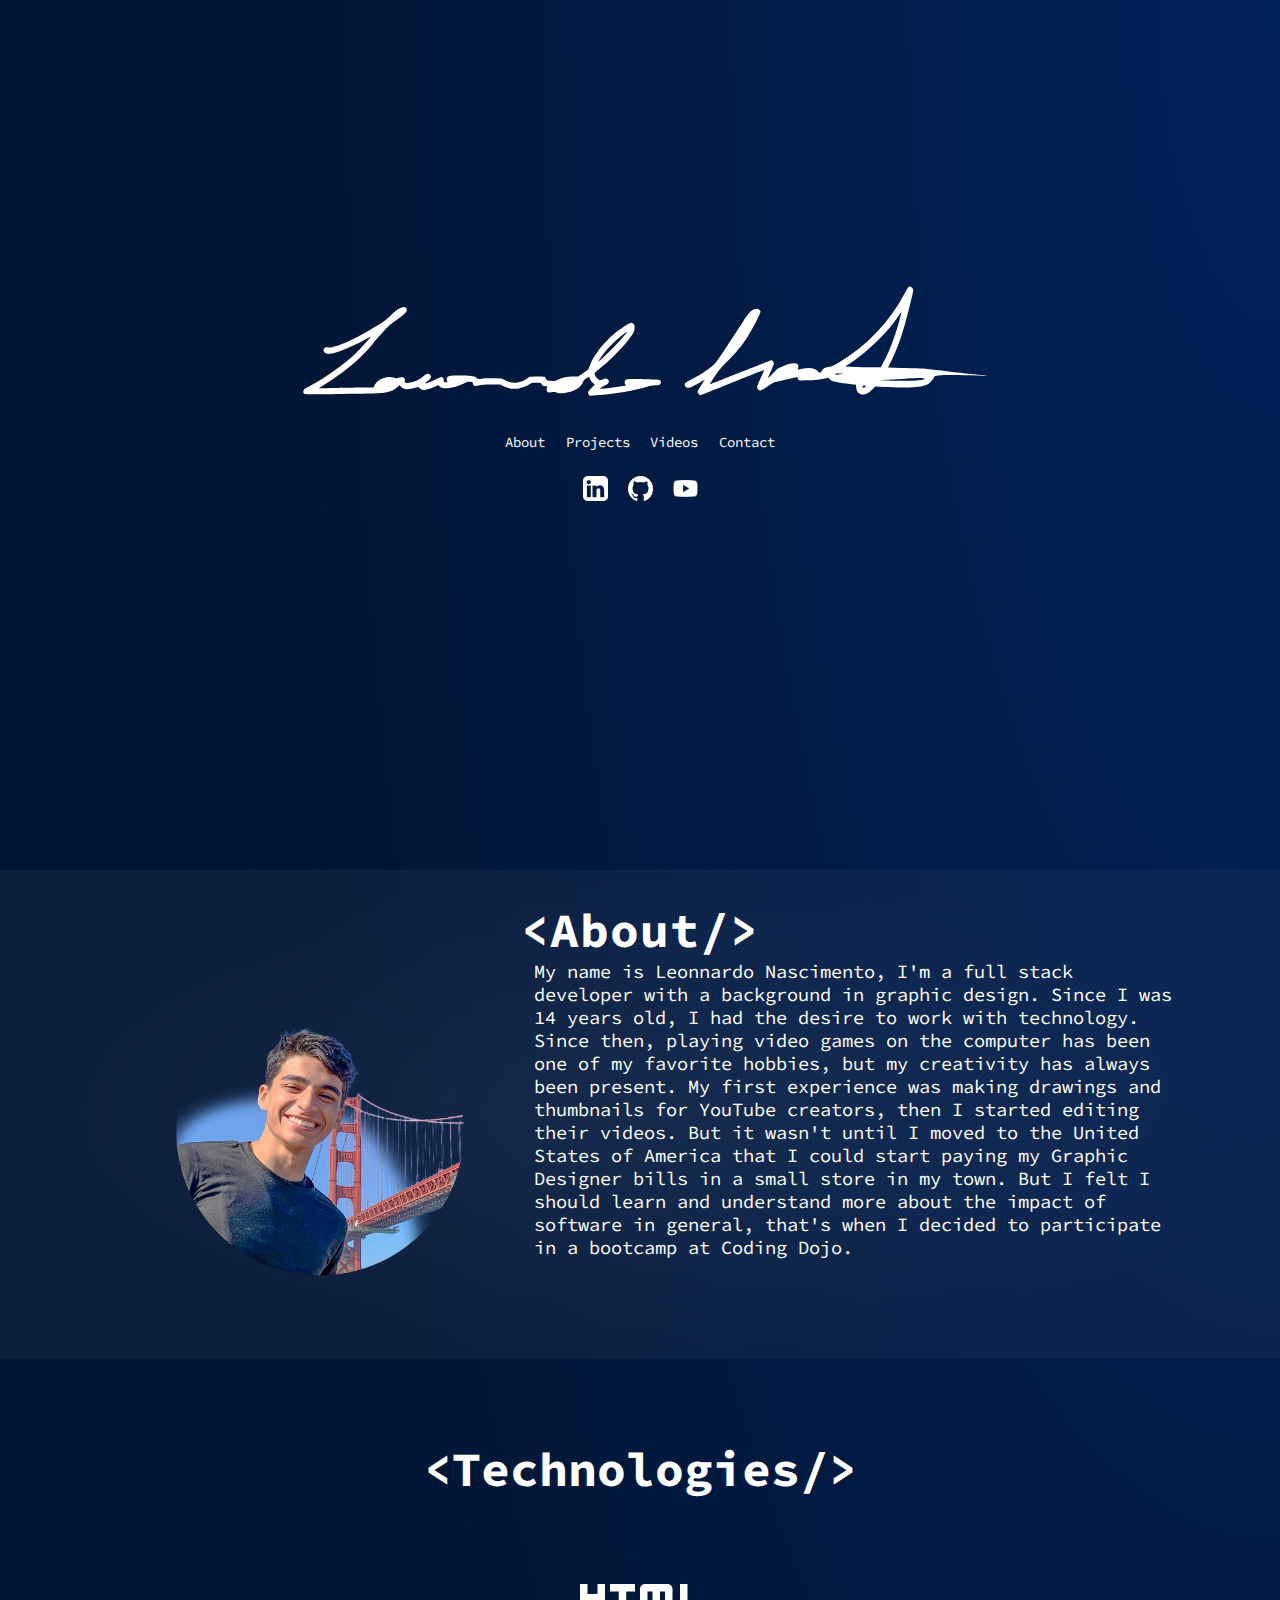
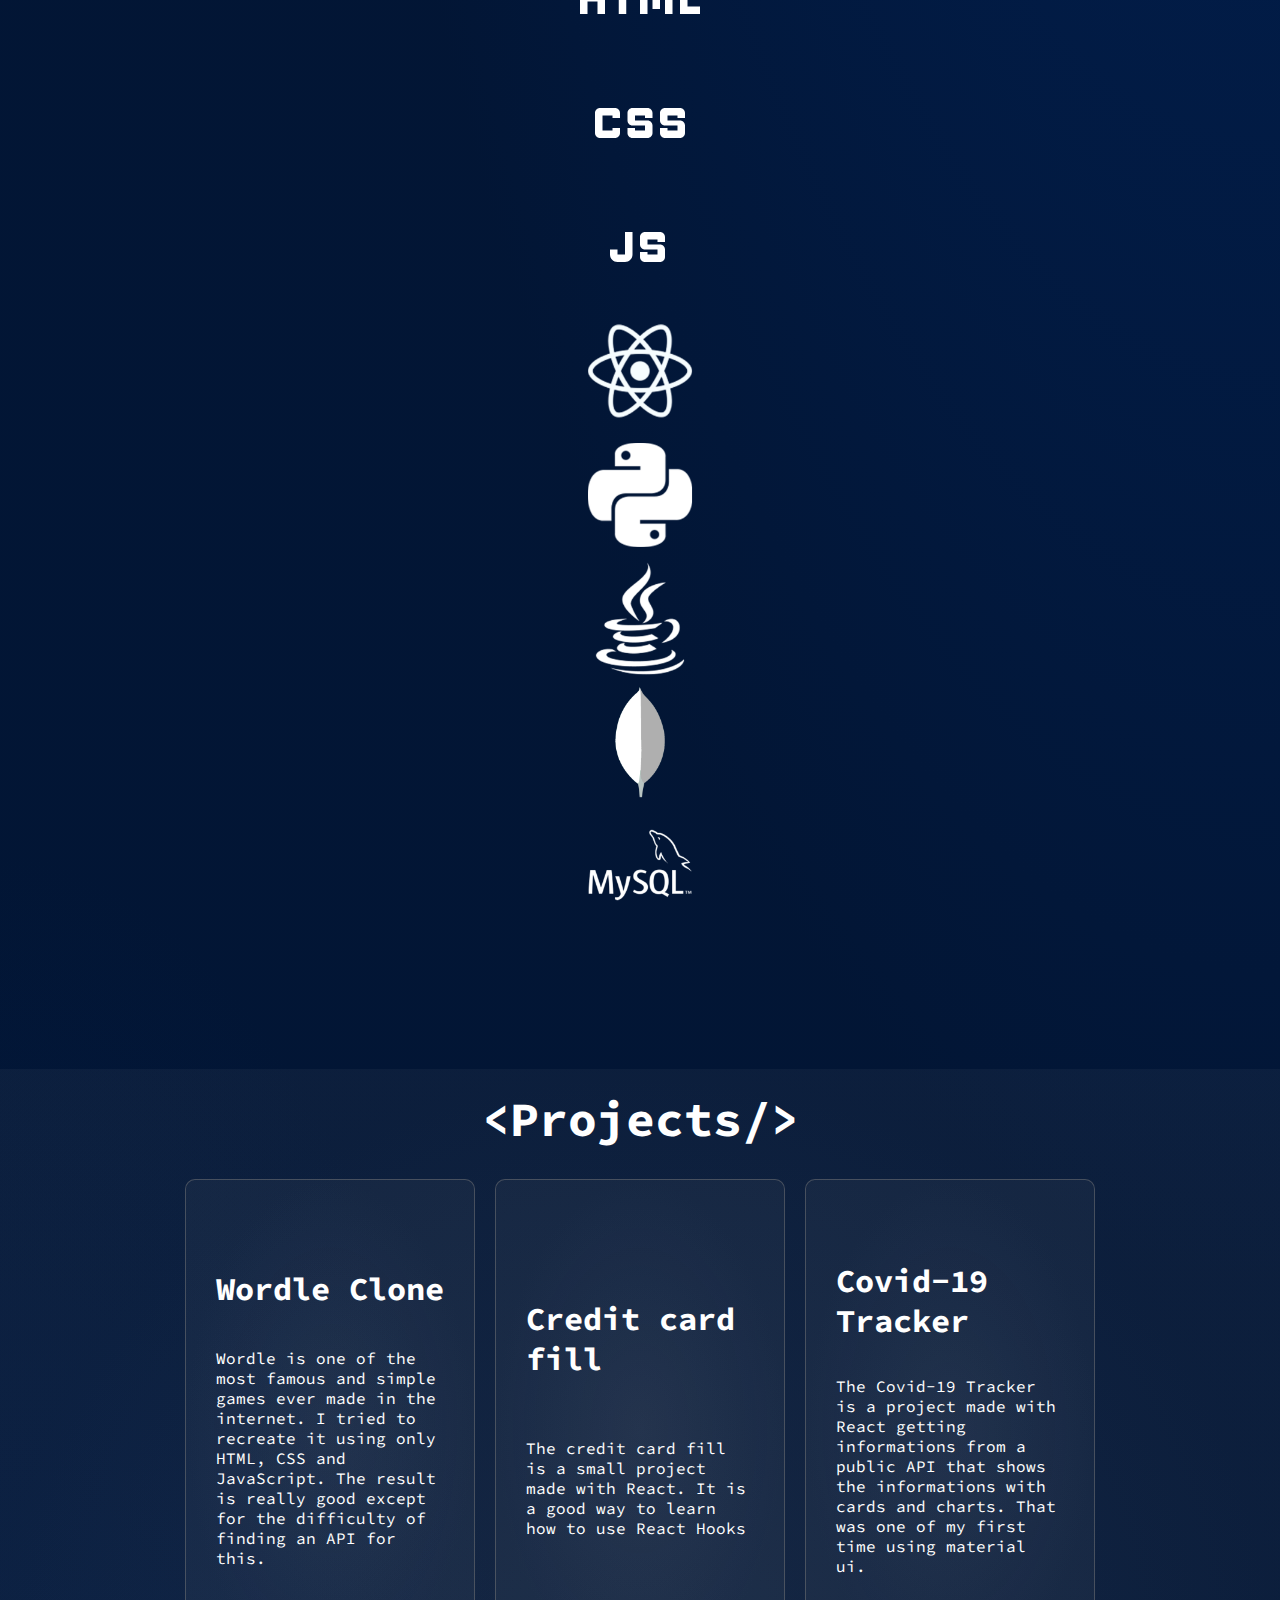
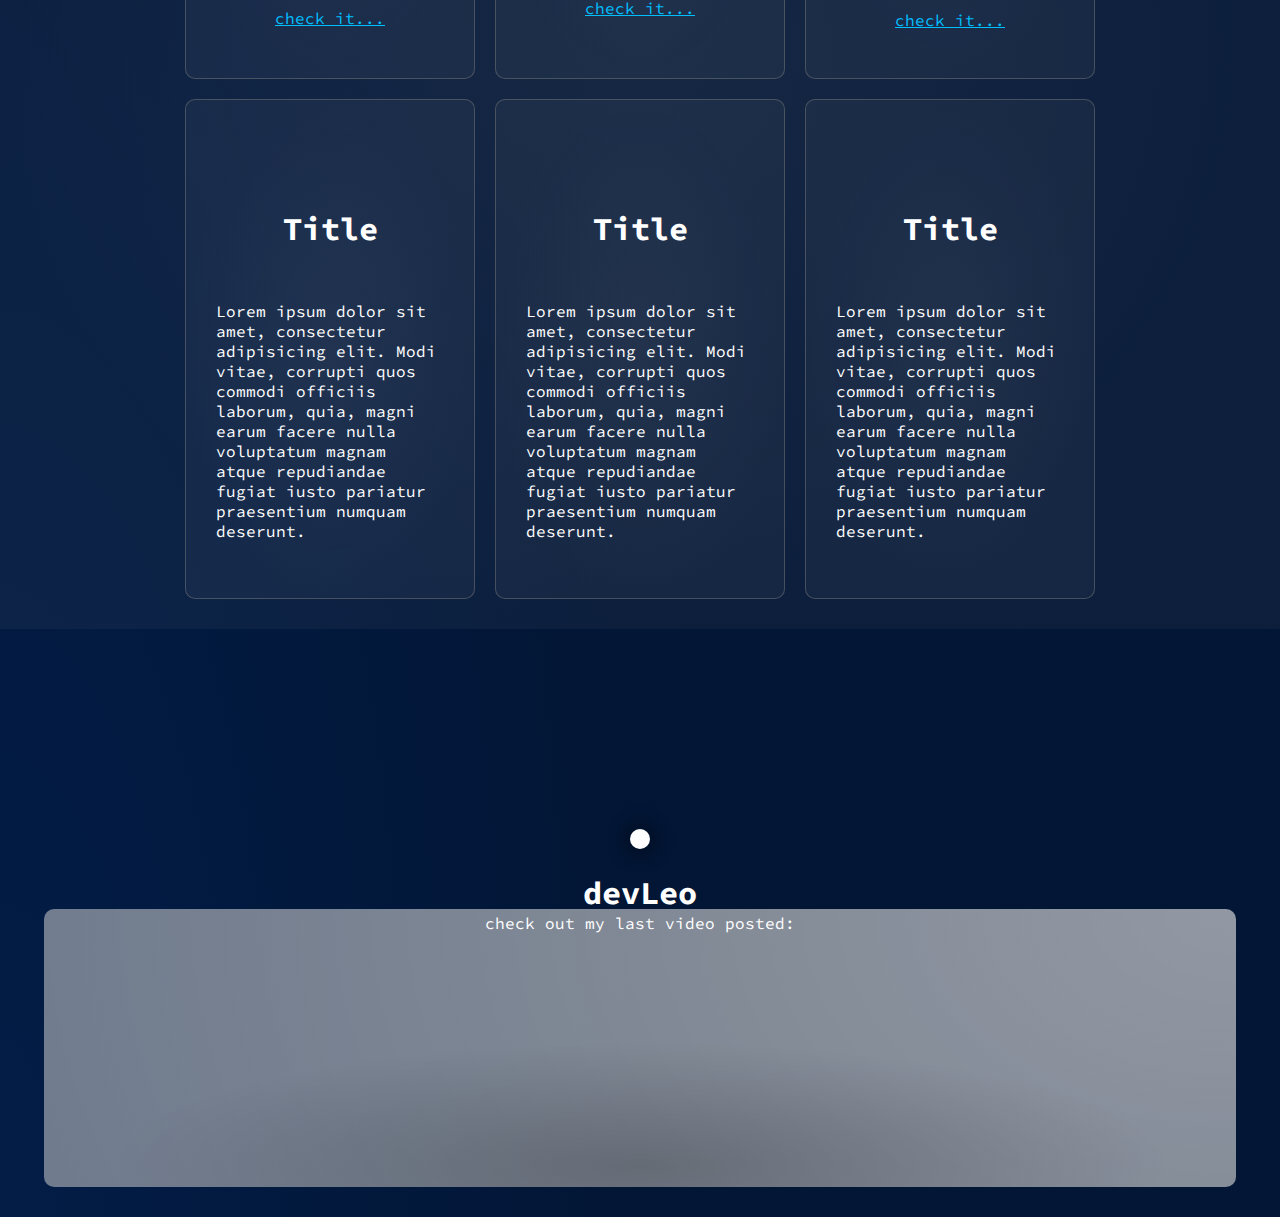
==== commit 62d0022f: "commit" ====
--- a/index.html
+++ b/index.html
@@ -136,18 +136,18 @@
                     <p>
                         Wordle is one of the most famous and simple games ever made in the internet. I tried to recreate it using only HTML, CSS and JavaScript. The result is really good except for the difficulty of finding an API for this.
                     </p>
-                    <a href="https://n-leonnardo.github.io/wordleclone/">check it...</a>
+                    <a href="https://n-leonnardo.github.io/wordleclone/" target="blank">check it...</a>
                 </div>
 
             
             <div class="eachProj displayF">
-                <img src="" alt="">
+                <img src="https://i.imgur.com/2eKk9OJ.png" class="projImage" alt="">
                 <h1>Credit card fill</h1>
                 <p>
                     The credit card fill is a small project made with React. It is a good way to learn how to use React Hooks
                 </p>
 
-                <a href="">check it...</a>
+                <a href="https://n-leonnardo.github.io/realtimecardreact/" target="blank">check it...</a>
             </div>
             <div class="eachProj displayF">
                 <img class="projImage" src="https://n-leonnardo.github.io/covidTrackerProj/static/media/COVIDLOGO.ed3f2e29fcd2064a7a75.png" alt="">
@@ -155,7 +155,7 @@
                 <p>
                     The Covid-19 Tracker is a project made with React getting informations from a public API that shows the informations with cards and charts. That was one of my first time using material ui.
                     </p>
-                    <a href="">check it...</a>
+                    <a href="https://n-leonnardo.github.io/covidTrackerProj/" target="blank">check it...</a>
                 </div>
         </div>
 
--- a/style.css
+++ b/style.css
@@ -149,6 +149,7 @@
 
 .projects{
     margin-top: 20px;
+    width: 75%;
 }
 
 .containerProj{
@@ -185,7 +186,6 @@
 .projCont{
 
     background: radial-gradient(50% 50% at 50% 50%, rgba(196, 196, 196, 0.1) 0%, rgba(196, 196, 196, 0.051) 100%);
-    border: 1px solid rgba(119, 119, 119, 0.5);
     box-sizing: border-box;
 
     margin-top: 100px;
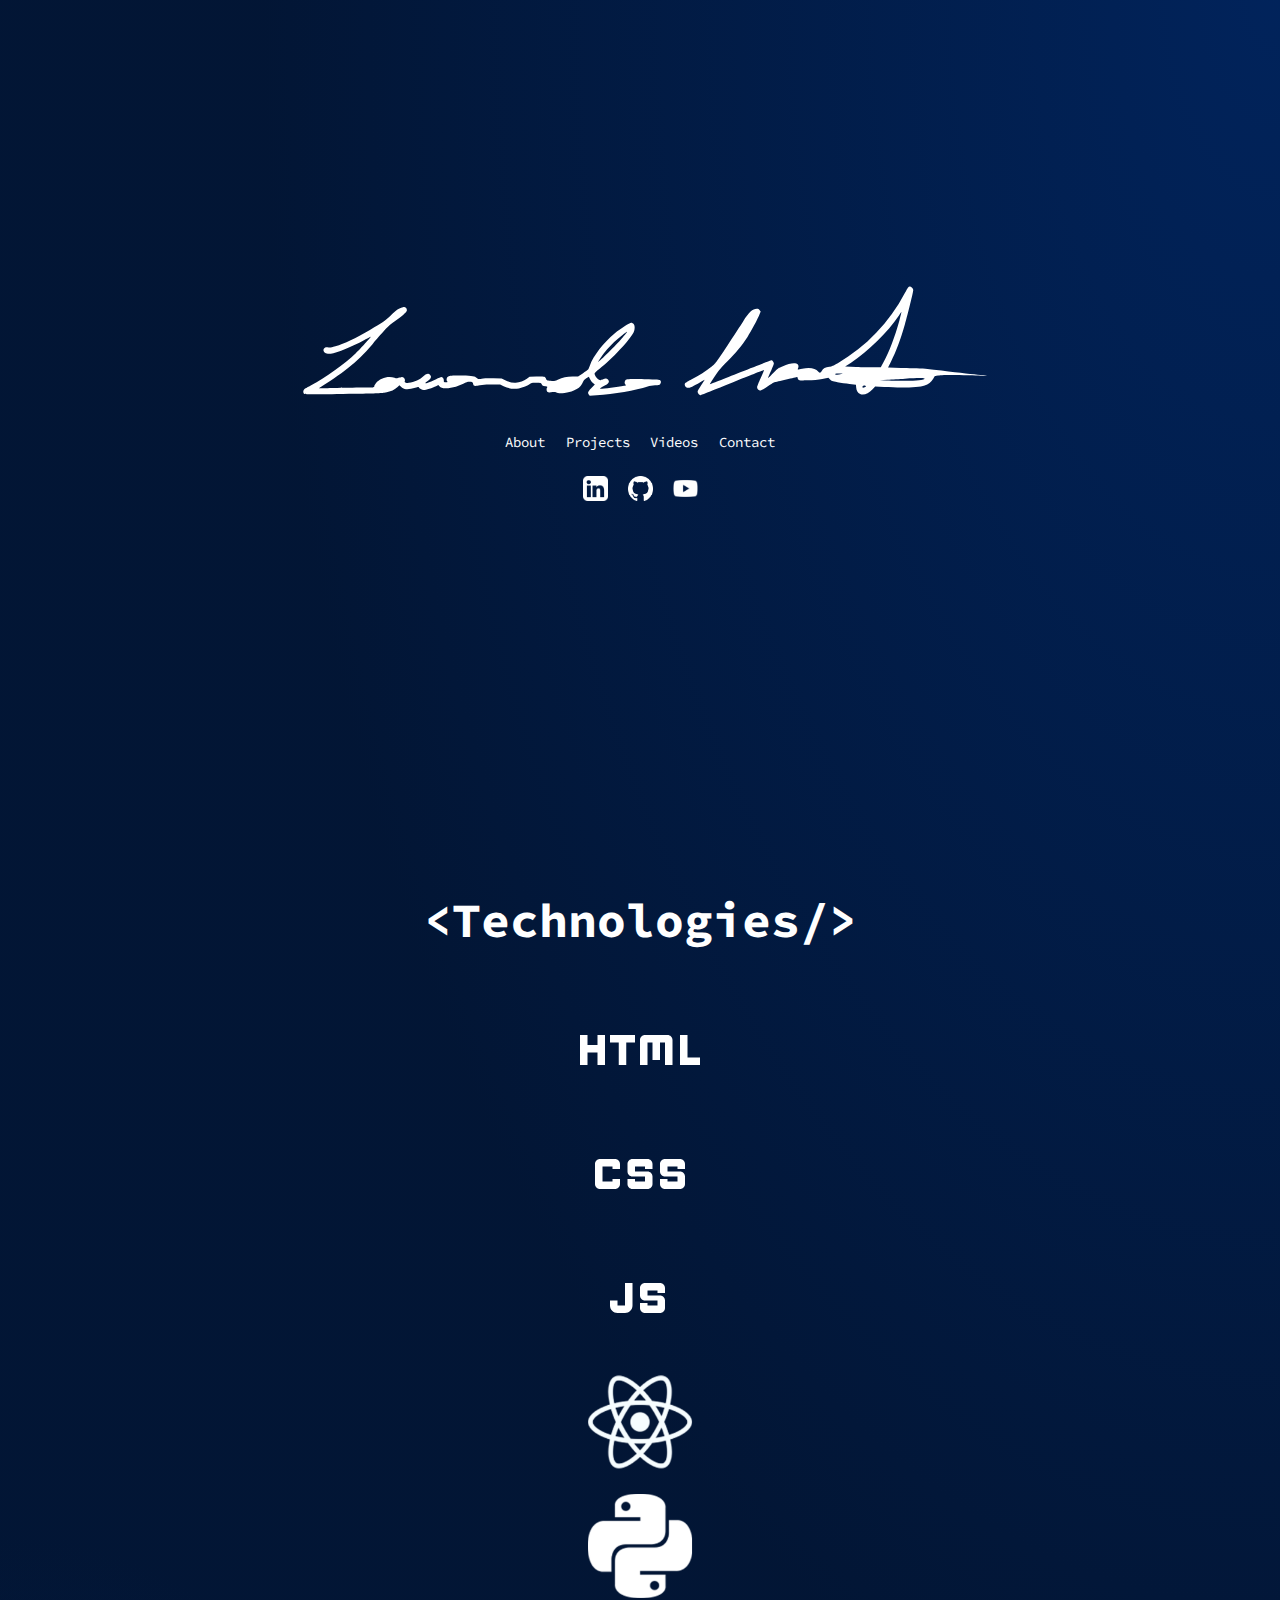
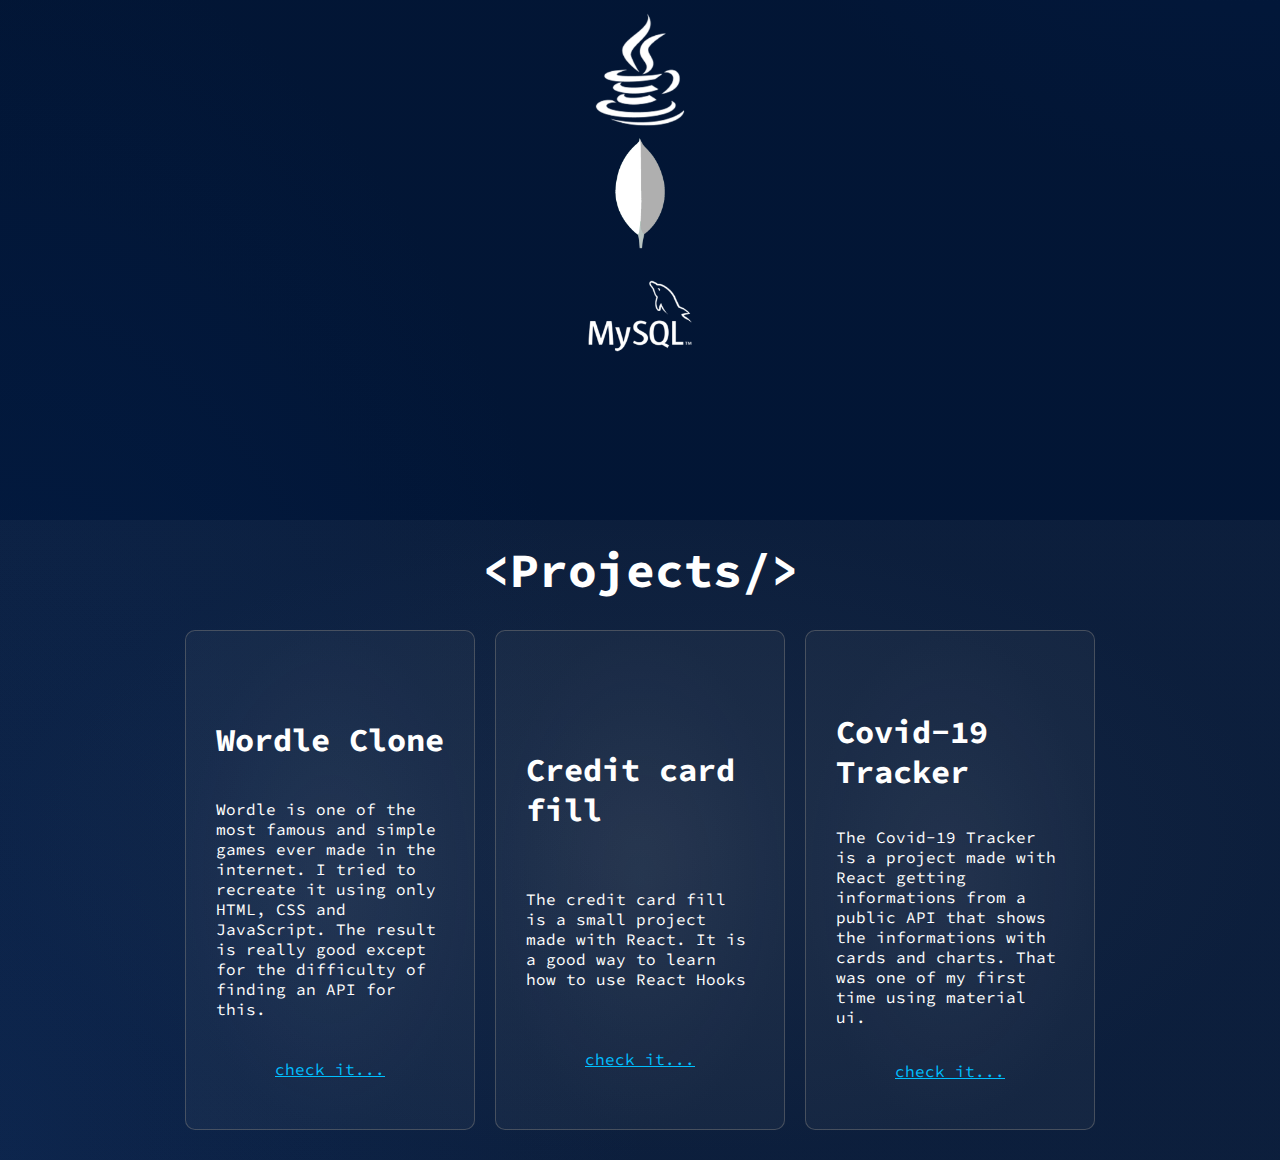
==== commit d6fa5254: "commit" ====
--- a/index.html
+++ b/index.html
@@ -66,16 +66,15 @@
         </div>
 
 
-            
+<!--             
             <div class="about displayF">
                 <h1 class="abouth"> &ltAbout/></h1>
                 <div class="aboutCont displayF">
                     <img class="avatar" src="./images/profile-2.png" alt="">
                     <p> 
-                        My name is Leonnardo Nascimento, I'm a full stack developer with a background in graphic design. Since I was 14 years old, I had the desire to work with technology. Since then, playing video games on the computer has been one of my favorite hobbies, but my creativity has always been present. My first experience was making drawings and thumbnails for YouTube creators, then I started editing their videos. But it wasn't until I moved to the United States of America that I could start paying my Graphic Designer bills in a small store in my town. But I felt I should learn and understand more about the impact of software in general, that's when I decided to participate in a bootcamp at Coding Dojo.
-                        </p>
+                        I am Leo, a full stack developer with a background in graphic design. Since I was 14 years old I had the desire to work with technology. Since then, spending days on the computer learning new things or even playing games was my favorite hobby. My first experience was making thumbnails and animations for some YouTube creators, then I started to edit their videos as well. But when I had the opportunity to move to the United States was when I got the chance to start working as a graphic designer in a store in Novato - CA. Also, there I could start developing websites and small platforms for some clients and I started loving it. In 2021 I joined a bootcamp at Coding Dojo and started my Software Developer Career.                        </p>
                     </div>
-            </div>
+            </div> -->
 
     <div class="languageTitle displayF">
         <h1>&ltTechnologies/></h1>
@@ -130,14 +129,14 @@
     <h1 class="projTitle">&ltProjects/></h1>
     <div class="projects displayF">
         <div class="containerProj displayF">
-            <div class="eachProj displayF ">
-                <img class="projImage" src="https://camo.githubusercontent.com/9633ba7687fe294301734b7516c64a92cbd756558850330837115ace9c610f3a/68747470733a2f2f692e696d6775722e636f6d2f795870526636302e706e67" alt="">
-                <h1>Wordle Clone</h1>
-                    <p>
-                        Wordle is one of the most famous and simple games ever made in the internet. I tried to recreate it using only HTML, CSS and JavaScript. The result is really good except for the difficulty of finding an API for this.
-                    </p>
-                    <a href="https://n-leonnardo.github.io/wordleclone/" target="blank">check it...</a>
-                </div>
+                <div class="eachProj displayF ">
+                    <img class="projImage" src="https://camo.githubusercontent.com/9633ba7687fe294301734b7516c64a92cbd756558850330837115ace9c610f3a/68747470733a2f2f692e696d6775722e636f6d2f795870526636302e706e67" alt="">
+                    <h1>Wordle Clone</h1>
+                        <p>
+                            Wordle is one of the most famous and simple games ever made in the internet. I tried to recreate it using only HTML, CSS and JavaScript. The result is really good except for the difficulty of finding an API for this.
+                        </p>
+                        <a href="https://n-leonnardo.github.io/wordleclone/" target="blank">check it...</a>
+                    </div>
 
             
             <div class="eachProj displayF">
@@ -159,7 +158,7 @@
                 </div>
         </div>
 
-
+<!-- 
         <div class="containerProj displayF">
             <div class="eachProj displayF ">
                 <img src="" alt="">
@@ -197,7 +196,7 @@
     <div class="content">
         <iframe src="https://www.youtube.com/embed?listType=user_uploads&list=YOUR_CHANNEL_NAME_HERE" frameborder="0" allowfullscreen></iframe> 
     </div>
-</div>
+</div> -->
 
 
 </body>
--- a/style.css
+++ b/style.css
@@ -239,6 +239,48 @@
     text-align: center;
 }
 
+
+
+
+
+
+
+   .card {
+    width: 190px;
+    height: 254px;
+    background-image: linear-gradient(163deg, #00ff75 0%, #3700ff 100%);
+    border-radius: 20px;
+    transition: all .3s;
+   }
+   
+   .card2 {
+    width: 190px;
+    height: 254px;
+    background-color: #1a1a1a;
+    border-radius:;
+    transition: all .2s;
+   }
+   
+   .card2:hover {
+    transform: scale(0.98);
+    border-radius: 20px;
+   }
+   
+   .card:hover {
+    box-shadow: 0px 0px 30px 1px rgba(0, 255, 117, 0.30);
+   }
+
+
+
+
+
+
+
+
+
+
+
+
 @media (max-width: 1024px){
 
     .logo{
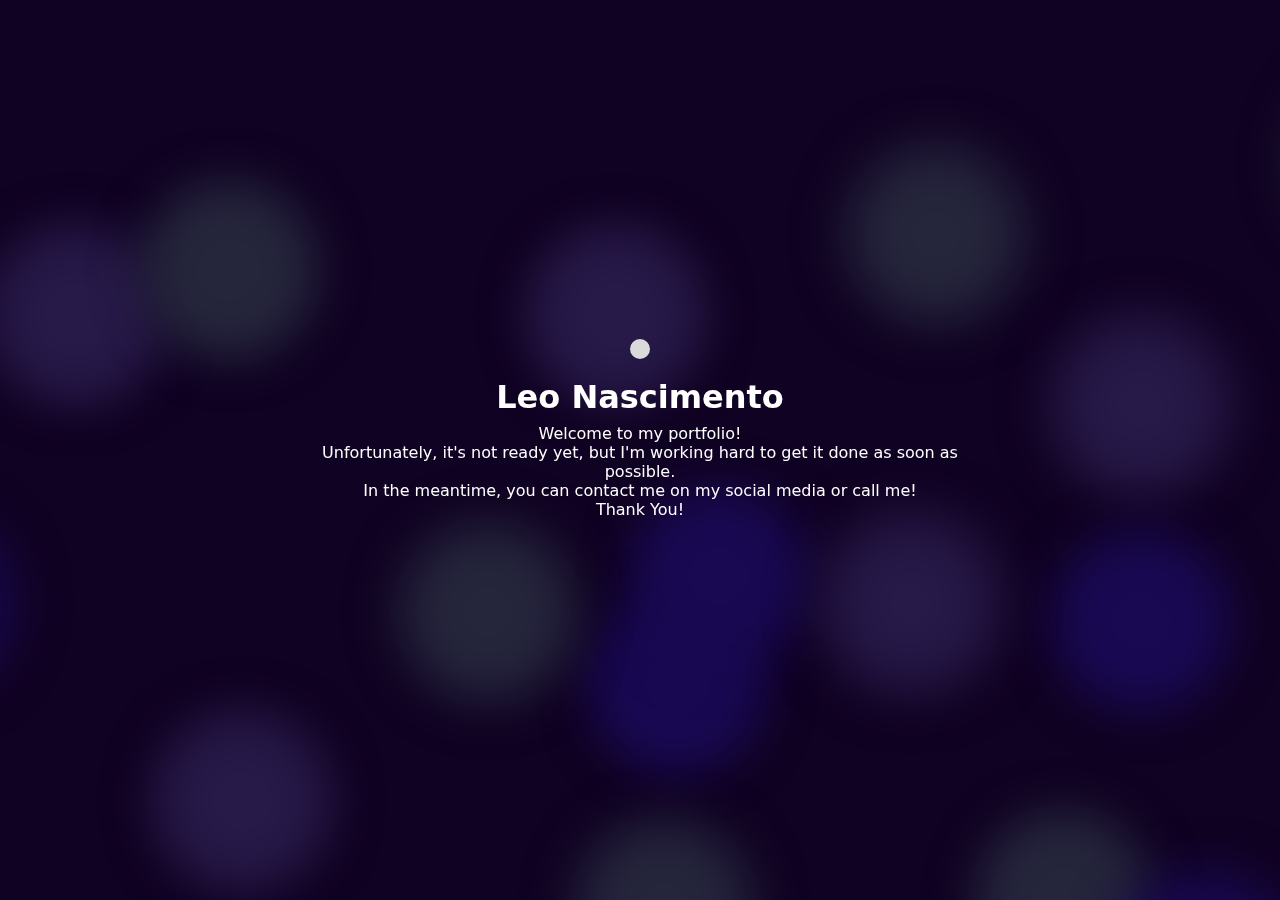
==== commit 0b276f9b: "new commit" ====
--- a/index.html
+++ b/index.html
@@ -5,215 +5,60 @@
     <meta http-equiv="X-UA-Compatible" content="IE=edge">
     <meta name="viewport" content="width=device-width, initial-scale=1.0">
     <title>LeoNascimento.io</title>
-    <link rel="preconnect" href="https://fonts.googleapis.com">
-    <link rel="preconnect" href="https://fonts.gstatic.com" crossorigin>
-    <link href="https://fonts.googleapis.com/css2?family=Poppins:wght@100;400;700&display=swap" rel="stylesheet">
-
-    <link rel="preconnect" href="https://fonts.googleapis.com">
-    <link rel="preconnect" href="https://fonts.gstatic.com" crossorigin>
-    <link href="https://fonts.googleapis.com/css2?family=Source+Code+Pro:wght@200;300;400;500;600;700;800;900&display=swap" rel="stylesheet">
-    
-    <link rel="preconnect" href="https://fonts.googleapis.com">
-    <link rel="preconnect" href="https://fonts.gstatic.com" crossorigin>
-    <link href="https://fonts.googleapis.com/css2?family=Montserrat:wght@100;200;300;400;500;600;700;800&display=swap" rel="stylesheet">
-
-    <link rel="stylesheet" href="https://cdnjs.cloudflare.com/ajax/libs/slick-carousel/1.8.1/slick-theme.css" integrity="sha512-6lLUdeQ5uheMFbWm3CP271l14RsX1xtx+J5x2yeIDkkiBpeVTNhTqijME7GgRKKi6hCqovwCoBTlRBEC20M8Mg==" crossorigin="anonymous" referrerpolicy="no-referrer" />
-    <link rel="stylesheet" href="https://cdnjs.cloudflare.com/ajax/libs/slick-carousel/1.8.1/slick.min.css" integrity="sha512-yHknP1/AwR+yx26cB1y0cjvQUMvEa2PFzt1c9LlS4pRQ5NOTZFWbhBig+X9G9eYW/8m0/4OXNx8pxJ6z57x0dw==" crossorigin="anonymous" referrerpolicy="no-referrer" />
-
     <link rel="stylesheet" href="style.css">
-
-    <link href="https://fonts.googleapis.com/icon?family=Material+Icons"
-    rel="stylesheet">
 </head>
-<body>
-    <!-- <div class="front-page">
-        <div class="intro-text">
-            <h1 class="title">Welcome to my world</h1>
-            <h2 class="sub-title"> I dont know what to put here</h2>
-        </div>
-        <img src="./images/signn.svg" alt="" class="logoOne">
-        <div class="backgroundblend"></div>
-    </div> -->
-
-
-
-
-    <div class="background displayF">
-        <div class="navbar displayF">
-
-            <img class="logo" src="./images/signn.svg" alt="logo">
-            <div class="navigation displayF directionR">
-                <a href="">About</a>
-                <a href="">Projects</a>
-                <a href="">Videos</a>
-                <a href="">Contact</a>
+    <body>
+        <div class="bg">
+            <div class="overlay">
             </div>
-            <div class="links displayF">
-        
-                <a href="https://www.linkedin.com/in/leonnardo-nascimento-b04475144/" target="_blank">
-                    <img class="linksIcon" src="./images/linkedinicon.png" alt="">
-                </a>
-        
-                <a href="https://github.com/N-Leonnardo" target="_blank">
-                    <img class="linksIcon" src="./images/githubIcon.png" alt="">
-                </a>
-        
-                <a href="https://www.youtube.com/channel/UCKr74Z_zcVuGK9od6eiQgIQ" target="_blank">
-                    <img class="linksIcon" src="./images/youtubeLogo.png" alt="">
-                </a>
-        
+            <div class="background">
+                <span></span>
+                <span></span>
+                <span></span>
+                <span></span>
+                <span></span>
+                <span></span>
+                <span></span>
+                <span></span>
+                <span></span>
+                <span></span>
+                <span></span>
+                <span></span>
+                <span></span>
+                <span></span>
+                <span></span>
+                <span></span>
+                <span></span>
+                <span></span>
+                <span></span>
+                <span></span>
+            </div>
+            <div class="content">
+                <div class="avatar">
+                    <img src="https://media-exp1.licdn.com/dms/image/C5603AQFZ4JPDMzEQ2Q/profile-displayphoto-shrink_800_800/0/1648552427729?e=1663804800&v=beta&t=Rijzt78-JDt4lXufTMFMuSPVn3-dORzvvvEOSb0HyWk" alt="">
+                </div>
+                <div class="text-content">
+                    <h1>Leo Nascimento</h1>
+                    <p>Welcome to my portfolio!
+                    <br>
+                    Unfortunately, it's not ready yet, but I'm working hard to get it done as soon as possible.
+                    <br>
+                    In the meantime, you can contact me on my social media or call me!
+                    <br>
+                    Thank You!</p>
+                </div>
+                <div class="icon-section">
+                    <a  target="_blank" href="https://github.com/N-Leonnardo">
+                        <img  class="icon" src="https://cdn-icons-png.flaticon.com/512/25/25231.png" alt="">
+                    </a>
+                    <a target="_blank" href="https://www.linkedin.com/in/leonnardo-nascimento-b04475144/">
+                        <img  class="icon" src="https://www.iconpacks.net/icons/1/free-linkedin-icon-112-thumb.png" alt="">
+                    </a>
+                    <a  target="_blank" href="https://www.instagram.com/leonnardo.jsx/">
+                        <img class="icon" src="http://assets.stickpng.com/images/5ecec78673e4440004f09e77.png" alt="">
+                    </a>
+                </div>
             </div>
         </div>
-
-
-<!--             
-            <div class="about displayF">
-                <h1 class="abouth"> &ltAbout/></h1>
-                <div class="aboutCont displayF">
-                    <img class="avatar" src="./images/profile-2.png" alt="">
-                    <p> 
-                        I am Leo, a full stack developer with a background in graphic design. Since I was 14 years old I had the desire to work with technology. Since then, spending days on the computer learning new things or even playing games was my favorite hobby. My first experience was making thumbnails and animations for some YouTube creators, then I started to edit their videos as well. But when I had the opportunity to move to the United States was when I got the chance to start working as a graphic designer in a store in Novato - CA. Also, there I could start developing websites and small platforms for some clients and I started loving it. In 2021 I joined a bootcamp at Coding Dojo and started my Software Developer Career.                        </p>
-                    </div>
-            </div> -->
-
-    <div class="languageTitle displayF">
-        <h1>&ltTechnologies/></h1>
-    </div>
-    <div class="languages ">
-        <div class="logo-slider">
-            <div class="item revert">
-                <a href="#">
-                    <img src="./images/html.svg" alt="HTML">
-                </a>
-            </div>
-            <div class="item revert">
-                <a href="#">
-                    <img src="./images/css.svg" alt="CSS">
-                </a>
-            </div>
-            <div class="item revert">
-                <a href="#">
-                    <img src="./images/js.svg" alt="JavaScript">
-                </a>
-            </div>
-            <div class="item">
-                <a href="#">
-                    <img src="./images/react.png" alt="">
-                </a>
-            </div>
-            <div class="item">
-                <a href="#">
-                    <img src="./images/python.png" alt="">
-                </a>
-            </div>
-            <div class="item">
-                <a href="#">
-                    <img src="./images/java.png" alt="">
-                </a>
-            </div>
-            <div class="item">
-                <a href="#">
-                    <img src="./images/mongodblogo.png" alt="">
-                </a>
-            </div>
-            <div class="item">
-                <a href="#">
-                    <img src="./images/mysql.png" alt="">
-                </a>
-            </div>
-        </div>
-    </div>
-
-
-<div class="projCont">
-    <h1 class="projTitle">&ltProjects/></h1>
-    <div class="projects displayF">
-        <div class="containerProj displayF">
-                <div class="eachProj displayF ">
-                    <img class="projImage" src="https://camo.githubusercontent.com/9633ba7687fe294301734b7516c64a92cbd756558850330837115ace9c610f3a/68747470733a2f2f692e696d6775722e636f6d2f795870526636302e706e67" alt="">
-                    <h1>Wordle Clone</h1>
-                        <p>
-                            Wordle is one of the most famous and simple games ever made in the internet. I tried to recreate it using only HTML, CSS and JavaScript. The result is really good except for the difficulty of finding an API for this.
-                        </p>
-                        <a href="https://n-leonnardo.github.io/wordleclone/" target="blank">check it...</a>
-                    </div>
-
-            
-            <div class="eachProj displayF">
-                <img src="https://i.imgur.com/2eKk9OJ.png" class="projImage" alt="">
-                <h1>Credit card fill</h1>
-                <p>
-                    The credit card fill is a small project made with React. It is a good way to learn how to use React Hooks
-                </p>
-
-                <a href="https://n-leonnardo.github.io/realtimecardreact/" target="blank">check it...</a>
-            </div>
-            <div class="eachProj displayF">
-                <img class="projImage" src="https://n-leonnardo.github.io/covidTrackerProj/static/media/COVIDLOGO.ed3f2e29fcd2064a7a75.png" alt="">
-                <h1>Covid-19 Tracker</h1>
-                <p>
-                    The Covid-19 Tracker is a project made with React getting informations from a public API that shows the informations with cards and charts. That was one of my first time using material ui.
-                    </p>
-                    <a href="https://n-leonnardo.github.io/covidTrackerProj/" target="blank">check it...</a>
-                </div>
-        </div>
-
-<!-- 
-        <div class="containerProj displayF">
-            <div class="eachProj displayF ">
-                <img src="" alt="">
-                <h1>Title</h1>
-                <p>Lorem ipsum dolor sit amet, consectetur adipisicing elit. Modi vitae, corrupti quos commodi officiis laborum, quia, magni earum facere nulla voluptatum magnam atque repudiandae fugiat iusto pariatur praesentium numquam deserunt.</p>
-            </div>
-            <div class="eachProj displayF">
-                <img src="" alt="">
-                <h1>Title</h1>
-                <p>Lorem ipsum dolor sit amet, consectetur adipisicing elit. Modi vitae, corrupti quos commodi officiis laborum, quia, magni earum facere nulla voluptatum magnam atque repudiandae fugiat iusto pariatur praesentium numquam deserunt.</p>
-            </div>
-            <div class="eachProj displayF">
-                <img src="" alt="">
-                <h1>Title</h1>
-                <p>Lorem ipsum dolor sit amet, consectetur adipisicing elit. Modi vitae, corrupti quos commodi officiis laborum, quia, magni earum facere nulla voluptatum magnam atque repudiandae fugiat iusto pariatur praesentium numquam deserunt.</p>
-            </div>
-        </div>
-    </div>
-</div>
-
-<img class="ytLogo" src="https://pnggrid.com/wp-content/uploads/2021/04/youtube-white-1024x230.png" alt="">
-
-<div class="ytContainer displayF">
-    <div class="ytAvatar">
-        <img src="https://cdn.vox-cdn.com/thumbor/jC8Gbx-Z-0FskmRz0ufRkql8Ppc=/1400x1400/filters:format(png)/cdn.vox-cdn.com/uploads/chorus_asset/file/23206931/zuck_avatar2.PNG" alt="">
-    </div>
-    <div class="ytInfo">
-        <h1>
-            devLeo
-        </h1>
-        <p>
-            check out my last video posted: 
-        </p>
-    </div>
-    <div class="content">
-        <iframe src="https://www.youtube.com/embed?listType=user_uploads&list=YOUR_CHANNEL_NAME_HERE" frameborder="0" allowfullscreen></iframe> 
-    </div>
-</div> -->
-
-
-</body>
-    <script src="https://cdnjs.cloudflare.com/ajax/libs/jquery/3.6.0/jquery.min.js" integrity="sha512-894YE6QWD5I59HgZOGReFYm4dnWc1Qt5NtvYSaNcOP+u1T9qYdvdihz0PPSiiqn/+/3e7Jo4EaG7TubfWGUrMQ==" crossorigin="anonymous" referrerpolicy="no-referrer"></script>
-    <script src="https://cdnjs.cloudflare.com/ajax/libs/slick-carousel/1.8.1/slick.min.js" integrity="sha512-XtmMtDEcNz2j7ekrtHvOVR4iwwaD6o/FUJe6+Zq+HgcCsk3kj4uSQQR8weQ2QVj1o0Pk6PwYLohm206ZzNfubg==" crossorigin="anonymous" referrerpolicy="no-referrer"></script>
-    <script>
-        $('.logo-slider').slick({
-            slidesToShow: 5,
-            slidesToScroll: 1,
-            dots: true,
-            arrows: true,
-            autoplay: true,
-            autoplaySpeed: 10000,
-            infinite: true
-        });
-    </script>
-    <script src="https://cdnjs.cloudflare.com/ajax/libs/gsap/3.9.1/gsap.min.js" integrity="sha512-H6cPm97FAsgIKmlBA4s774vqoN24V5gSQL4yBTDOY2su2DeXZVhQPxFK4P6GPdnZqM9fg1G3cMv5wD7e6cFLZQ==" crossorigin="anonymous" referrerpolicy="no-referrer"></script>
-    <script src="https://cdnjs.cloudflare.com/ajax/libs/gsap/3.9.1/ScrollTrigger.min.js" integrity="sha512-5efjkDjhldlK+BrHauVYJpbjKrtNemLZksZWxd6Wdxvm06dceqWGLLNjZywOkvW7BF032ktHRMUOarbK9d60bg==" crossorigin="anonymous" referrerpolicy="no-referrer"></script>
-    <script src="app.js"></script>
+    </body>
 </html>
--- a/style.css
+++ b/style.css
@@ -3,329 +3,275 @@
     padding: 0;
     color: white;
     /* font-family: 'Poppins', serif; */
-    font-family: "Source Code Pro", serif ;
+    font-family: system-ui, -apple-system, BlinkMacSystemFont, 'Segoe UI', Roboto, Oxygen, Ubuntu, Cantarell, 'Open Sans', 'Helvetica Neue', sans-serif;
     text-decoration: none;
 }
 
-
-
-
-.front-page{
-    width: 100%;
-    height: 100%;
-    clip-path: circle(5%);
-}
-
-.backgroundblend{
-    width: 100%;
+.text-content{
+    text-align: center;
+}
+.text-content p{
+    margin-top: .5em;
+    margin-bottom: .5em;
+    font-weight: 200;
+}
+
+.text-content h1{
+    margin-top: 15px;
+}
+
+.content{
+    z-index: 1;
+    text-align: center;
+    width: 50%;
+    display: flex;
+    flex-direction: column;
+    align-items: center;
+    justify-content: center;
+}
+
+.bg{
     height: 100vh;
-    background: radial-gradient(79.06% 65.46% at 99.56% -0.33%, rgba(0, 88, 231, 0.2) 0%, rgba(7, 20, 41, 0.2) 100%), radial-gradient(50% 44.45% at 0% 100%, #021F4E 0%, #011638 100%);
-
-}
-
-.intro-text, .logoOne{
-    position: absolute;
-    top: 50%;
-    left: 50%;
-    transform: translate(-50%, -50%);
-}
-
-.logoOne{
-    filter: invert(100%);
-}
-
-
-
-
-
-
-.navbar{
-    height: 90vh;
-}
-
-
-.background {
-    background: radial-gradient(79.06% 65.46% at 99.56% -0.33%, rgba(0, 88, 231, 0.2) 0%, rgba(7, 20, 41, 0.2) 100%), radial-gradient(50% 44.45% at 0% 100%, #021F4E 0%, #011638 100%);
-}
-
-.displayF{
+    width: 100vw;
     display: flex;
     align-items: center;
     justify-content: center;
-    flex-direction: column;
-}
-
-.links{
-    flex-direction: row;
-}
-
-.links img{
+}
+
+.avatar img{
+    filter: blur(0px) !important;
+    width: 200px;
+    border-radius: 100%;
+    border: solid 10px rgb(218, 218, 218) ;
+
+}
+.icon-section{
+display: flex;
+align-items: center;
+flex-direction: row;
+}
+.icon{
     width: 25px;
-    margin: 25px 10px;
-}
-
-.logo{
     filter: invert(100%);
-    width: 55vw;
-    margin: 0 20px 0 40px;
-}
-.navigation {
-    margin-top: 25px;
-}
-
-.directionR{
-    flex-direction: row;
-}
-
-.navigation a{
-    text-decoration: none;
-    color: white;
-    font-size: 14px;
-    /* margin-left: 30px;
-    margin-right: 30px;
-    margin-top: 25px; */
-
-    margin: 5% 5% 0 5%;
-}
-
-/* First SECTION */
-
-.avatar{
-    width: 300px;
-    margin: 0px 5% 5% 5%;
-}
-
-.abouth{
-    font-size: 48px;
-    letter-spacing: 1px ;
-    font-weight: bolder;
-    margin-top: 30px;
-}
-
-.about{
-    margin-top: 60px;
-
+    margin: 15px;
+}
+
+
+/*  BACKGROUND  */
+.overlay{
+    opacity: 50%;
+    z-index: 0;
     width: 100%;
-
-    background: radial-gradient(50% 50% at 50% 50%, rgba(196, 196, 196, 0.1) 0%, rgba(196, 196, 196, 0.051) 100%);
-    /* border: 1px solid rgba(119, 119, 119, 0.5); */
-    box-sizing: border-box;
-    /* border-radius: 10px; */
-}
-
-.aboutCont{
-    flex-direction: row;
-}
-
-.aboutCont p{
-    font-size: 14pt;
-    width: 50%;
-    margin-bottom: 100px;
-}
-
-.revert{
-    filter: invert(100%);
-}
-
-.item img{
-    width: 120px;
-}
-
-.languages{
-    max-width: 1024px;
-    margin: 40px auto;
-}
-
-.languageTitle{
-    font-size: 24px;
-    margin-top: 80px;
-}
-
-.logo-slider{
-    color: white
-}
-
-/* Third Section */
-
-.projects{
-    margin-top: 20px;
-    width: 75%;
-}
-
-.containerProj{
-    flex-direction: row;
-    justify-content: space-evenly;
-}
-
-.projImage{
-    width: 40%;
-}
-
-
-.eachProj{
-    width: 50%;
-    height: 500px;
-    padding: 30px;
-
-    margin: 10px;
-
-    justify-content: space-around;
-
-    background: radial-gradient(50% 50% at 50% 50%, rgba(196, 196, 196, 0.1) 0%, rgba(196, 196, 196, 0.051) 100%);
-    border: 1px solid rgba(119, 119, 119, 0.5);
-    box-sizing: border-box;
-
-    border-radius: 10px;
-}
-
-.eachProj a{
-    text-decoration: underline;
-    color: rgb(0, 191, 255);
-}
-
-.projCont{
-
-    background: radial-gradient(50% 50% at 50% 50%, rgba(196, 196, 196, 0.1) 0%, rgba(196, 196, 196, 0.051) 100%);
-    box-sizing: border-box;
-
-    margin-top: 100px;
-
-    display: flex;
-    align-items: center;
-    justify-content: center;
-
-    flex-direction: column;
-
-    padding: 20px;
-
-}
-
-.projTitle{
-    font-size: 48px;
-}
-
-
-
-/* Youtube part */
-
-.ytContainer{
-    margin: 80px 0 30px 0;
-
-    width: 90%;
-    background: radial-gradient(44.79% 44.79% at 50% 92.51%, rgba(0, 0, 0, 0.2) 0%, rgba(0, 0, 0, 0) 100%), radial-gradient(143.16% 415.03% at 99.49% 0%, rgba(255, 255, 255, 0.3) 0%, rgba(255, 255, 255, 0) 100%) /* warning: gradient uses a rotation that is not supported by CSS and may not behave as expected */, rgba(196, 196, 196, 0.5);
-
-    border-radius: 10px;
-
-    padding: 20px;
-}
-
-.ytLogo{
-    margin: 100px;
-    width: 300px;
-}
-
-.ytAvatar img{
-    position: relative;
-    bottom: 100px;
-    width: 200px;
-    border-radius: 200px;
-    border: 10px solid white;
-    box-shadow: 0px 0px 16px 8px rgba(0,0,0,0.27);
-}
-
-.ytInfo{
-    position: relative;
-    bottom: 80px;
-    text-align: center;
-}
-
-
-
-
-
-
-
-   .card {
-    width: 190px;
-    height: 254px;
-    background-image: linear-gradient(163deg, #00ff75 0%, #3700ff 100%);
-    border-radius: 20px;
-    transition: all .3s;
-   }
-   
-   .card2 {
-    width: 190px;
-    height: 254px;
-    background-color: #1a1a1a;
-    border-radius:;
-    transition: all .2s;
-   }
-   
-   .card2:hover {
-    transform: scale(0.98);
-    border-radius: 20px;
-   }
-   
-   .card:hover {
-    box-shadow: 0px 0px 30px 1px rgba(0, 255, 117, 0.30);
-   }
-
-
-
-
-
-
-
-
-
-
-
-
-@media (max-width: 1024px){
-
-    .logo{
-    width: 80vw;    
-    }
-
-    .videosLine{
-        flex-direction: column;
-    }
-
-    .about{
-        padding: 2px;
-        width: 90%;
-        padding-bottom: 20px;
-    }
-
-    .aboutCont{
-        flex-direction: column;
-    }
-
-    .aboutCont p{
-        width: 80%;
-    }
-    
-
-    .avatar{
-        width: 40%;
-    }
-
-    .languages{
-        max-width: 70vw;
-    }
-
-    .item img{
-        width: 80%;
-    }
-
-
-    .containerProj {
-        flex-direction: column;
-    }
-
-    .eachProj{
-        width: 90%;
-        margin: 10px;
-    }
-
-}
+    height: 100%;
+    position:absolute;}
+
+    @keyframes move {
+        100% {
+            transform: translate3d(0, 0, 1px) rotate(360deg);
+        }
+    }
+    
+    .background {
+        position: fixed;
+        width: 100vw;
+        height: 100vh;
+        top: 0;
+        left: 0;
+        background: #100222;
+        overflow: hidden;
+    }
+    
+    .background span {
+        width: 20vmin;
+        height: 20vmin;
+        border-radius: 20vmin;
+        backface-visibility: hidden;
+        position: absolute;
+        animation: move;
+        animation-duration: 13;
+        animation-timing-function: linear;
+        animation-iteration-count: infinite;
+    }
+    
+    
+    .background span:nth-child(0) {
+        color: #271948;
+        top: 1%;
+        left: 76%;
+        animation-duration: 355s;
+        animation-delay: -289s;
+        transform-origin: -18vw 13vh;
+        box-shadow: -40vmin 0 5.166697833855173vmin currentColor;
+    }
+    .background span:nth-child(1) {
+        color: #190953;
+        top: 66%;
+        left: 74%;
+        animation-duration: 106s;
+        animation-delay: -294s;
+        transform-origin: 17vw -3vh;
+        box-shadow: -40vmin 0 5.138934674595435vmin currentColor;
+    }
+    .background span:nth-child(2) {
+        color: #25253c;
+        top: 90%;
+        left: 48%;
+        animation-duration: 56s;
+        animation-delay: -159s;
+        transform-origin: -18vw 16vh;
+        box-shadow: 40vmin 0 5.135650373861331vmin currentColor;
+    }
+    .background span:nth-child(3) {
+        color: #271948;
+        top: 25%;
+        left: 27%;
+        animation-duration: 35s;
+        animation-delay: -45s;
+        transform-origin: 15vw -8vh;
+        box-shadow: -40vmin 0 5.0707605516041605vmin currentColor;
+    }
+    .background span:nth-child(4) {
+        color: #190953;
+        top: 57%;
+        left: 15%;
+        animation-duration: 49s;
+        animation-delay: -354s;
+        transform-origin: 17vw -3vh;
+        box-shadow: -40vmin 0 5.943766985768208vmin currentColor;
+    }
+    .background span:nth-child(5) {
+        color: #25253c;
+        top: 16%;
+        left: 38%;
+        animation-duration: 143s;
+        animation-delay: -29s;
+        transform-origin: -8vw -22vh;
+        box-shadow: 40vmin 0 5.668914789782339vmin currentColor;
+    }
+    .background span:nth-child(6) {
+        color: #190953;
+        top: 54%;
+        left: 21%;
+        animation-duration: 235s;
+        animation-delay: -87s;
+        transform-origin: -9vw -23vh;
+        box-shadow: 40vmin 0 5.231468617080718vmin currentColor;
+    }
+    .background span:nth-child(7) {
+        color: #190953;
+        top: 97%;
+        left: 59%;
+        animation-duration: 263s;
+        animation-delay: -30s;
+        transform-origin: -17vw -18vh;
+        box-shadow: 40vmin 0 5.6149764782146985vmin currentColor;
+    }
+    .background span:nth-child(8) {
+        color: #25253c;
+        top: 20%;
+        left: 39%;
+        animation-duration: 307s;
+        animation-delay: -293s;
+        transform-origin: -10vw -21vh;
+        box-shadow: -40vmin 0 5.117110762123777vmin currentColor;
+    }
+    .background span:nth-child(9) {
+        color: #190953;
+        top: 49%;
+        left: 4%;
+        animation-duration: 192s;
+        animation-delay: -217s;
+        transform-origin: 11vw 22vh;
+        box-shadow: -40vmin 0 5.314402585600316vmin currentColor;
+    }
+    .background span:nth-child(10) {
+        color: #271948;
+        top: 79%;
+        left: 40%;
+        animation-duration: 222s;
+        animation-delay: -282s;
+        transform-origin: 9vw -19vh;
+        box-shadow: -40vmin 0 5.247946683898115vmin currentColor;
+    }
+    .background span:nth-child(11) {
+        color: #271948;
+        top: 35%;
+        left: 54%;
+        animation-duration: 156s;
+        animation-delay: -126s;
+        transform-origin: 24vw 8vh;
+        box-shadow: 40vmin 0 5.6485354870588615vmin currentColor;
+    }
+    .background span:nth-child(12) {
+        color: #271948;
+        top: 25%;
+        left: 13%;
+        animation-duration: 259s;
+        animation-delay: -302s;
+        transform-origin: -5vw 3vh;
+        box-shadow: 40vmin 0 5.023195495095056vmin currentColor;
+    }
+    .background span:nth-child(13) {
+        color: #25253c;
+        top: 91%;
+        left: 73%;
+        animation-duration: 75s;
+        animation-delay: -88s;
+        transform-origin: -9vw -4vh;
+        box-shadow: -40vmin 0 5.478848857904419vmin currentColor;
+    }
+    .background span:nth-child(14) {
+        color: #25253c;
+        top: 8%;
+        left: 73%;
+        animation-duration: 245s;
+        animation-delay: -309s;
+        transform-origin: -3vw 11vh;
+        box-shadow: 40vmin 0 5.653841433456975vmin currentColor;
+    }
+    .background span:nth-child(15) {
+        color: #271948;
+        top: 100%;
+        left: 91%;
+        animation-duration: 102s;
+        animation-delay: -341s;
+        transform-origin: -13vw 21vh;
+        box-shadow: 40vmin 0 5.61896029494479vmin currentColor;
+    }
+    .background span:nth-child(16) {
+        color: #190953;
+        top: 59%;
+        left: 54%;
+        animation-duration: 280s;
+        animation-delay: -232s;
+        transform-origin: -10vw -19vh;
+        box-shadow: 40vmin 0 5.232298066465303vmin currentColor;
+    }
+    .background span:nth-child(17) {
+        color: #25253c;
+        top: 58%;
+        left: 3%;
+        animation-duration: 321s;
+        animation-delay: -135s;
+        transform-origin: -22vw 15vh;
+        box-shadow: 40vmin 0 5.51060119414551vmin currentColor;
+    }
+    .background span:nth-child(18) {
+        color: #190953;
+        top: 50%;
+        left: 89%;
+        animation-duration: 243s;
+        animation-delay: -115s;
+        transform-origin: -21vw -9vh;
+        box-shadow: 40vmin 0 5.511170835765586vmin currentColor;
+    }
+    .background span:nth-child(19) {
+        color: #271948;
+        top: 57%;
+        left: 36%;
+        animation-duration: 51s;
+        animation-delay: -169s;
+        transform-origin: 8vw 2vh;
+        box-shadow: 40vmin 0 5.966456990720623vmin currentColor;
+    }
+    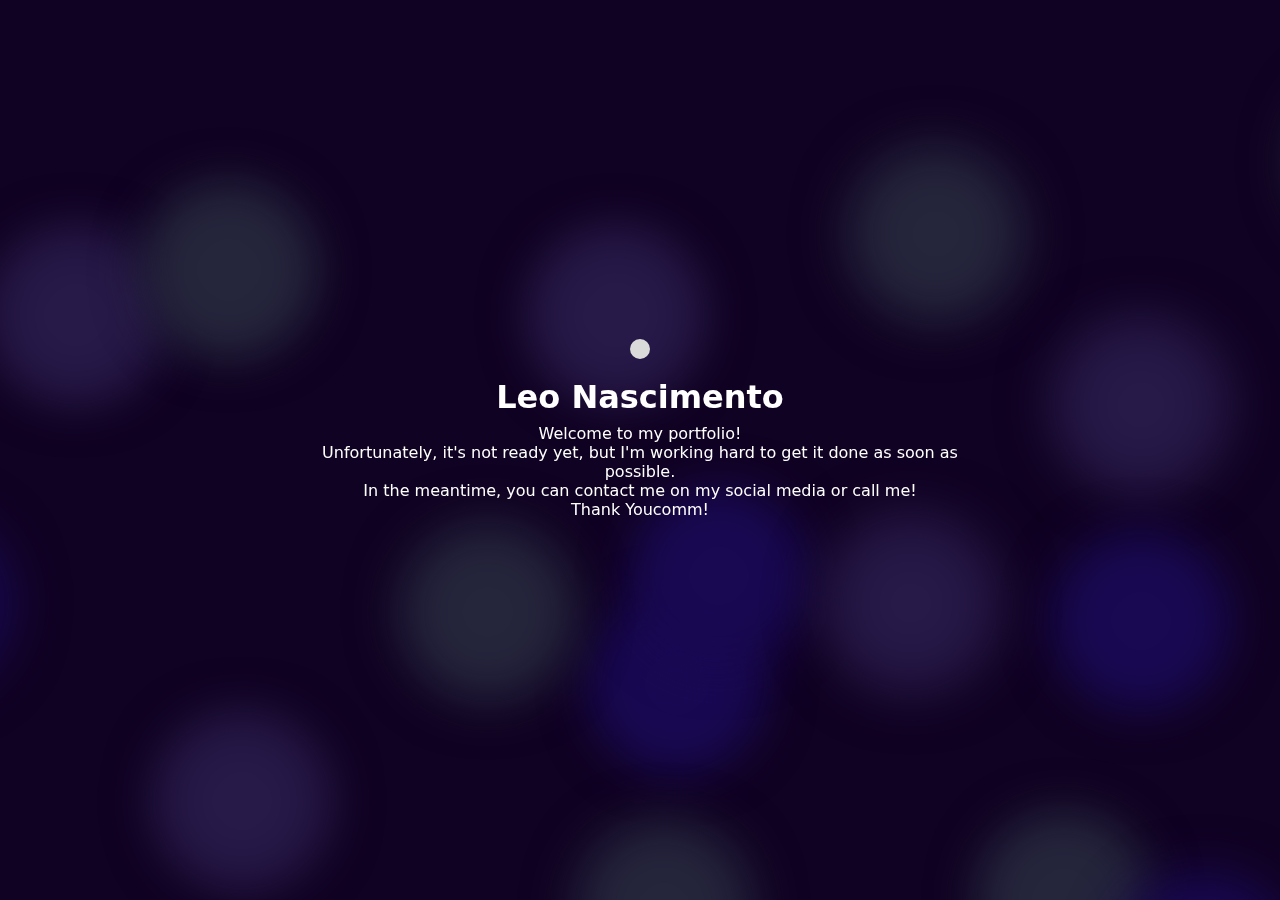
==== commit 98b97d5b: "commit" ====
--- a/index.html
+++ b/index.html
@@ -45,7 +45,7 @@
                     <br>
                     In the meantime, you can contact me on my social media or call me!
                     <br>
-                    Thank You!</p>
+                    Thank Youcomm!</p>
                 </div>
                 <div class="icon-section">
                     <a  target="_blank" href="https://github.com/N-Leonnardo">
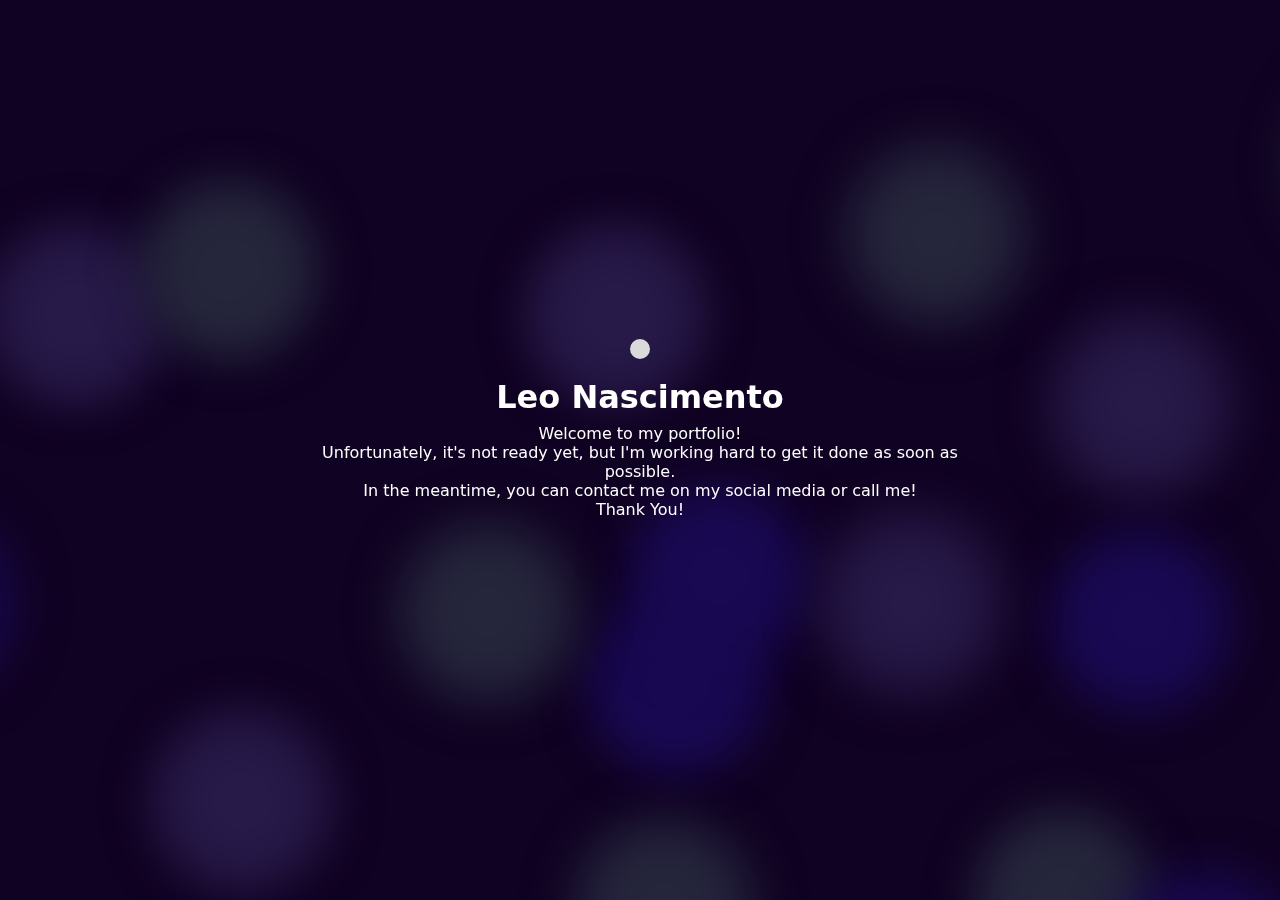
==== commit b7aede3d: "Update text" ====
--- a/index.html
+++ b/index.html
@@ -45,7 +45,7 @@
                     <br>
                     In the meantime, you can contact me on my social media or call me!
                     <br>
-                    Thank Youcomm!</p>
+                    Thank You!</p>
                 </div>
                 <div class="icon-section">
                     <a  target="_blank" href="https://github.com/N-Leonnardo">
